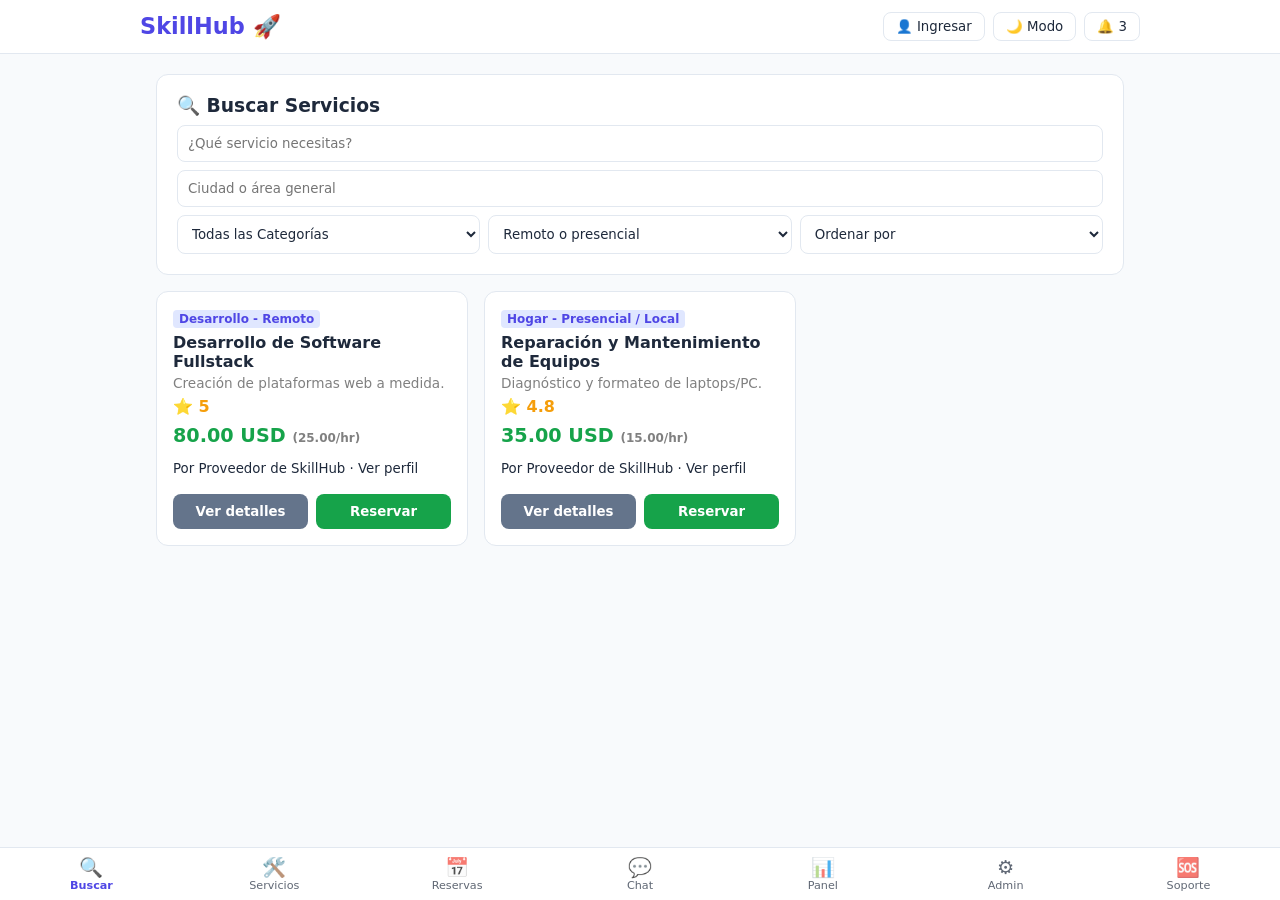
==== index.html @ af42039b "Route Admin button to real dashboard" ====
<!DOCTYPE html>
<html lang="es">
<head>
    <meta charset="UTF-8">
    <meta name="viewport" content="width=device-width, initial-scale=1.0">
    <title>SkillHub 🚀 - Marketplace Completo de Servicios</title>
    <style>
        :root {
            --primary: #4f46e5;
            --primary-hover: #4338ca;
            --success: #16a34a;
            --danger: #dc2626;
            --bg: #f8fafc;
            --card-bg: #ffffff;
            --text: #1e293b;
            --border: #e2e8f0;
        }

        body.dark-mode {
            --bg: #0f172a;
            --card-bg: #1e293b;
            --text: #f8fafc;
            --border: #334155;
        }

        * { box-sizing: border-box; margin: 0; padding: 0; font-family: system-ui, -apple-system, sans-serif; }
        body { background-color: var(--bg); color: var(--text); padding-bottom: 75px; transition: background 0.3s; }

        /* Header Navigation */
        header { background: var(--card-bg); border-bottom: 1px solid var(--border); padding: 12px 16px; position: sticky; top: 0; z-index: 100; }
        .nav-container { max-width: 1000px; margin: 0 auto; display: flex; justify-content: space-between; align-items: center; }
        .logo { font-size: 1.4rem; font-weight: 800; color: var(--primary); text-decoration: none; }
        .header-actions { display: flex; gap: 8px; align-items: center; }
        
        .icon-btn { background: transparent; border: 1px solid var(--border); padding: 6px 12px; border-radius: 8px; color: var(--text); cursor: pointer; }

        /* Tab Layout */
        .tab-content { display: none; max-width: 1000px; margin: 20px auto; padding: 0 16px; }
        .tab-content.active { display: block; }

        /* General Card & Forms */
        .card { background: var(--card-bg); border: 1px solid var(--border); border-radius: 12px; padding: 20px; margin-bottom: 16px; }
        .form-group { margin-bottom: 12px; }
        label { display: block; font-size: 0.85rem; font-weight: 600; margin-bottom: 4px; }
        input, select, textarea { width: 100%; padding: 10px; border: 1px solid var(--border); border-radius: 8px; background: var(--card-bg); color: var(--text); }
        
        .btn { width: 100%; background: var(--primary); color: white; border: none; padding: 10px; border-radius: 8px; font-weight: 600; cursor: pointer; }
        .btn-success { background: var(--success); }
        .btn-danger { background: var(--danger); }
        .btn-secondary { background: #64748b; }

        /* Grid System */
        .grid { display: grid; grid-template-columns: repeat(auto-fill, minmax(280px, 1fr)); gap: 16px; }
        .service-actions { display:flex; gap:8px; margin-top:12px; }
        .service-actions .btn { flex:1; }
        .service-meta { color:#64748b; font-size:0.82rem; margin-top:6px; }
        .dialog-price { color:var(--success); font-size:1.3rem; font-weight:800; margin:12px 0; }

        .service-card { background: var(--card-bg); border: 1px solid var(--border); border-radius: 12px; padding: 16px; display: flex; flex-direction: column; justify-content: space-between; }
        .price { font-size: 1.2rem; font-weight: 700; color: var(--success); margin: 8px 0; }

        /* Navigation Bar */
        .bottom-nav { position: fixed; bottom: 0; left: 0; width: 100%; background: var(--card-bg); border-top: 1px solid var(--border); display: flex; justify-content: space-around; padding: 8px 0; z-index: 1000; overflow-x: auto; }
        .nav-item { background: none; border: none; color: var(--text); font-size: 0.7rem; display: flex; flex-direction: column; align-items: center; cursor: pointer; opacity: 0.7; min-width: 60px; }
        .nav-item.active { opacity: 1; color: var(--primary); font-weight: bold; }
        .nav-item span { font-size: 1.2rem; }

        /* Stats & Panels */
        .stats-grid { display: grid; grid-template-columns: repeat(auto-fit, minmax(130px, 1fr)); gap: 12px; }
        .stat-box { background: var(--bg); padding: 12px; border-radius: 8px; text-align: center; border: 1px solid var(--border); }
        
        .messages-layout { display:grid; grid-template-columns:280px 1fr; gap:12px; }
        .conversation-list { border:1px solid var(--border); border-radius:10px; overflow:hidden; }
        .conversation-item { width:100%; text-align:left; background:transparent; color:var(--text); border:0; border-bottom:1px solid var(--border); padding:12px; cursor:pointer; }
        .conversation-item:hover, .conversation-item.active { background:var(--bg); }
        .conversation-item small { display:block; color:#64748b; white-space:nowrap; overflow:hidden; text-overflow:ellipsis; margin-top:4px; }
        .chat-panel { min-width:0; }
        .chat-empty { color:#64748b; padding:32px 12px; text-align:center; }
        @media (max-width:700px) { .messages-layout { grid-template-columns:1fr; } .conversation-list { max-height:220px; overflow:auto; } }

        /* Chat Container */
        .chat-box { height: 250px; border: 1px solid var(--border); border-radius: 8px; overflow-y: auto; padding: 12px; margin-bottom: 12px; display: flex; flex-direction: column; gap: 8px; }
        .msg { background: var(--border); padding: 8px 12px; border-radius: 8px; max-width: 80%; font-size: 0.9rem; }
        .msg.me { align-self: flex-end; background: var(--primary); color: white; }

        dialog { width: min(92vw, 440px); border: 0; border-radius: 14px; padding: 0; background: var(--card-bg); color: var(--text); }
        dialog::backdrop { background: rgba(15, 23, 42, 0.7); }
        .dialog-body { padding: 22px; }
        .dialog-actions { display: flex; gap: 8px; margin-top: 16px; }
        .dialog-actions .btn { flex: 1; }
        .form-error { color: var(--danger); min-height: 1.25rem; margin-top: 8px; font-size: 0.85rem; }

        @media (max-width: 700px) {
            body { padding-bottom: 82px; }
            header { padding: 10px 12px; }
            .logo { font-size: 1.2rem; }
            .header-actions { gap: 5px; }
            .icon-btn { min-height: 44px; padding: 8px 10px; }
            .tab-content { margin: 12px auto; padding: 0 10px; }
            .card { padding: 15px; border-radius: 10px; }
            .grid { grid-template-columns: 1fr; }
            input, select, textarea, .btn { min-height: 44px; font-size: 1rem; }
            .bottom-nav { justify-content: flex-start; gap: 2px; padding-bottom: max(8px, env(safe-area-inset-bottom)); }
            .nav-item { flex: 0 0 72px; min-height: 54px; font-size: 0.75rem; }
            dialog { width: 100vw; max-width: none; margin: auto 0 0; border-radius: 18px 18px 0 0; max-height: 92vh; overflow:auto; }
            .dialog-body { padding: 20px 16px max(20px, env(safe-area-inset-bottom)); }
            .dialog-actions { flex-direction: column-reverse; }
            .service-actions { flex-direction: column; }
            .stats-grid { grid-template-columns: 1fr 1fr; }
        }

        /* Review Stars */
        .rating { color: #f59e0b; font-weight: bold; }
    </style>
</head>
<body>

    <!-- Header -->
    <header>
        <div class="nav-container">
            <a href="#" class="logo">SkillHub 🚀</a>
            <div class="header-actions">
                <button class="icon-btn" id="authButton" onclick="openAuth()">👤 Ingresar</button>
                <button class="icon-btn" onclick="toggleDarkMode()">🌙 Modo</button>
                <button class="icon-btn" onclick="switchTab('tab-notifications')">🔔 <span id="notif-count">3</span></button>
            </div>
        </div>
    </header>

    <!-- 1. BÚSQUEDA Y EXPLORACIÓN -->
    <main id="tab-search" class="tab-content active">
        <div class="card">
            <h3>🔍 Buscar Servicios</h3>
            <div style="display: flex; flex-direction: column; gap: 8px; margin-top: 8px;">
                <input type="search" id="searchInput" placeholder="¿Qué servicio necesitas?" oninput="filterServices()">
                <input type="search" id="areaFilter" placeholder="Ciudad o área general" oninput="filterServices()">
                <div style="display: flex; gap: 8px;">
                    <select id="categoryFilter" onchange="filterServices()">
                        <option value="">Todas las Categorías</option>
                        <option value="Desarrollo">Desarrollo Web & Software</option>
                        <option value="Hogar">Reparación y Limpieza</option>
                        <option value="Educación">Clases y Tutorías</option>
                    </select>
                    <select id="typeFilter" onchange="filterServices()">
                        <option value="">Remoto o presencial</option>
                        <option value="Remoto">Remoto</option>
                        <option value="Presencial">Presencial</option>
                    </select>
                    <select id="sortFilter" onchange="filterServices()">
                        <option value="default">Ordenar por</option>
                        <option value="price-asc">Precio: Menor a Mayor</option>
                        <option value="rating">Mejor Calificación</option>
                    </select>
                </div>
            </div>
        </div>

        <div class="grid" id="servicesGrid"></div>
    </main>

    <!-- 2. CREAR / EDITAR SERVICIO (PROVEEDOR) -->
    <section id="tab-publish" class="tab-content">
        <div class="card">
            <h3>🛠️ Publicar Servicio</h3>
            <form id="serviceForm" onsubmit="saveService(event)">
                <div class="form-group">
                    <label>Nombre del servicio</label>
                    <input type="text" id="serviceName" required placeholder="Ej: Reparación de Computadoras a Domicilio">
                </div>
                <div class="form-group">
                    <label>Descripción</label>
                    <textarea id="serviceDesc" rows="3" required placeholder="Detalla lo que incluye tu servicio..."></textarea>
                </div>
                <div class="form-group" style="display: flex; gap: 8px;">
                    <div style="flex:1;">
                        <label>Categoría</label>
                        <select id="serviceCat">
                            <option value="Desarrollo">Desarrollo</option>
                            <option value="Hogar">Hogar</option>
                            <option value="Educación">Educación</option>
                        </select>
                    </div>
                    <div style="flex:1;">
                        <label>Tipo de Servicio</label>
                        <select id="serviceType">
                            <option value="Remoto">Remoto</option>
                            <option value="Presencial">Presencial</option>
                        </select>
                    </div>
                </div>
                <div class="form-group" style="display: flex; gap: 8px;">
                    <div style="flex:1;">
                        <label>Precio Fijo ($)</label>
                        <input type="number" id="servicePrice" placeholder="50.00">
                    </div>
                    <div style="flex:1;">
                        <label>Precio por Hora ($)</label>
                        <input type="number" id="serviceHourly" placeholder="15.00">
                    </div>
                </div>
                <div class="form-group">
                    <label>Ubicación / Área de Cobertura</label>
                    <input type="text" id="serviceArea" placeholder="Ej: Ciudad de México / Remoto Global">
                </div>
                <button type="submit" class="btn">Guardar y Publicar Servicio</button>
            </form>
        </div>
    </section>

    <!-- 3. RESERVACIONES Y CALENDARIO -->
    <section id="tab-bookings" class="tab-content">
        <div class="card">
            <h3>🗓️ Mi disponibilidad</h3>
            <p class="service-meta">Añade horarios a los servicios que publicaste.</p>
            <form onsubmit="addAvailability(event)" style="margin-top:12px;">
                <div class="form-group"><label for="availabilityService">Servicio</label><select id="availabilityService" required></select></div>
                <div style="display:grid;grid-template-columns:2fr 1fr;gap:8px;">
                    <div class="form-group"><label for="availabilityStart">Fecha y hora</label><input id="availabilityStart" type="datetime-local" required></div>
                    <div class="form-group"><label for="availabilityDuration">Duración</label><select id="availabilityDuration"><option value="30">30 min</option><option value="60" selected>1 hora</option><option value="90">1.5 horas</option><option value="120">2 horas</option></select></div>
                </div>
                <button class="btn" type="submit">Añadir horario</button>
                <p id="availabilityStatus" class="form-error" role="status"></p>
            </form>
            <div id="availabilityList"></div>
        </div>
        <div class="card">
            <h3>📅 Mis reservaciones</h3>
            <div id="bookingsList" style="margin-top:12px;"><div class="chat-empty">Inicia sesión para ver tus reservaciones.</div></div>
        </div>
    </section>

    <!-- 4. COMUNICACIÓN Y CHAT -->
    <section id="tab-chat" class="tab-content">
        <div class="card">
            <h3>💬 Mensajes</h3>
            <div id="chatLoginNotice" class="chat-empty">Inicia sesión para ver tus conversaciones.</div>
            <div id="messagesLayout" class="messages-layout" hidden>
                <div id="conversationList" class="conversation-list"></div>
                <div class="chat-panel">
                    <h4 id="chatTitle">Selecciona una conversación</h4>
                    <div class="chat-box" id="chatBox"><div class="chat-empty">Tus mensajes aparecerán aquí.</div></div>
                    <div style="display:flex; gap:8px;">
                        <input type="text" id="chatInput" maxlength="1000" placeholder="Escribe un mensaje..." onkeydown="if(event.key==='Enter') sendMessage()">
                        <button class="btn" style="width:90px;" onclick="sendMessage()">Enviar</button>
                    </div>
                    <p id="chatStatus" class="form-error" role="status"></p>
                </div>
            </div>
        </div>
    </section>

    <!-- 5. PANEL DE PROVEEDOR & CLIENTE -->
    <section id="tab-dashboard" class="tab-content">
        <div class="card">
            <h3>💼 Panel del Proveedor</h3>
            <div class="stats-grid" style="margin-top: 10px;">
                <div class="stat-box"><p style="font-size:0.75rem;">Ganancias</p><strong>$420.00</strong></div>
                <div class="stat-box"><p style="font-size:0.75rem;">Pendientes</p><strong>$85.00</strong></div>
                <div class="stat-box"><p style="font-size:0.75rem;">Clientes</p><strong>18</strong></div>
            </div>
            <button class="btn btn-success" style="margin-top: 10px;" onclick="alert('Solicitud de cobro procesada.')">Solicitar Pago / Retiro</button>
        </div>

        <div class="card">
            <h3>👤 Panel del Cliente</h3>
            <div style="display: flex; flex-direction: column; gap: 8px;">
                <p><strong>Servicios Reservados Activos:</strong> 1</p>
                <p><strong>Historial de Servicios Completados:</strong> 4</p>
                <button class="btn btn-secondary" onclick="switchTab('tab-reviews')">⭐ Dejar Reseña y Calificar</button>
            </div>
        </div>

        <div class="card">
            <h3>🛡️ Centro de Seguridad</h3>
            <div id="verificationStatus" class="stats-grid" style="margin-top:12px;"></div>
            <button id="verifyButton" class="btn" style="margin-top:12px;" onclick="requestVerification()">Solicitar verificación</button>
            <h4 style="margin-top:18px;">Mis reportes y disputas</h4>
            <div id="caseHistory" style="margin-top:8px;"></div>
        </div>
    </section>

    <!-- 6. RESEÑAS -->
    <section id="tab-reviews" class="tab-content">
        <div class="card">
            <h3>⭐ Publicar una reseña verificada</h3>
            <p class="service-meta">Solo aparecen reservaciones completadas.</p>
            <form onsubmit="submitReview(event)" style="margin-top:12px;">
                <div class="form-group"><label for="reviewBooking">Reservación</label><select id="reviewBooking" required></select></div>
                <div class="form-group"><label for="reviewRating">Calificación</label><select id="reviewRating"><option value="5">5 estrellas</option><option value="4">4 estrellas</option><option value="3">3 estrellas</option><option value="2">2 estrellas</option><option value="1">1 estrella</option></select></div>
                <div class="form-group"><label for="reviewText">Comentario</label><textarea id="reviewText" rows="3" minlength="3" maxlength="1000" required></textarea></div>
                <button class="btn" type="submit">Publicar reseña</button>
                <p id="reviewStatus" class="form-error" role="status"></p>
            </form>
        </div>
    </section>

    <!-- 7. PANEL DE ADMINISTRACIÓN -->
    <section id="tab-admin" class="tab-content">
        <div class="card">
            <h3>⚙️ Panel Administrativo</h3>
            <p class="service-meta" style="margin-top:10px;">El panel administrativo ahora usa datos reales del backend.</p>
            <button class="btn" style="margin-top:12px;" onclick="window.location.href='/admin'">Abrir panel administrativo real</button>
        </div>
    </section>

    <!-- 8. SOPORTE Y AYUDA -->
    <section id="tab-support" class="tab-content">
        <div class="card">
            <h3>🆘 Centro de Ayuda y Soporte</h3>
            <p style="font-size: 0.85rem; color: gray; margin-bottom: 12px;">¿Tienes dudas o necesitas atención personalizada? Envía una consulta directamente a nuestro correo oficial.</p>
            <form onsubmit="handleSupportSubmit(event)">
                <div class="form-group">
                    <label>Tu Correo Electrónico</label>
                    <input type="email" id="suppEmail" placeholder="correo@ejemplo.com" required>
                </div>
                <div class="form-group">
                    <label>Asunto</label>
                    <input type="text" id="suppSubject" placeholder="Ej. Duda con una reserva" required>
                </div>
                <div class="form-group">
                    <label>Mensaje</label>
                    <textarea id="suppMsg" rows="3" placeholder="Escribe tu mensaje aquí..." required></textarea>
                </div>
                <button type="submit" class="btn">Enviar Consulta a support.hubskill@gmail.com</button>
            </form>
        </div>
    </section>

    <!-- 9. NOTIFICACIONES -->
    <section id="tab-notifications" class="tab-content">
        <div class="card">
            <h3>🔔 Notificaciones</h3>
            <div style="display: flex; flex-direction: column; gap: 8px; margin-top: 12px;">
                <div class="card" style="margin:0; padding:10px;">📅 Nueva solicitud de reserva para mañana.</div>
                <div class="card" style="margin:0; padding:10px;">💬 Tienes un nuevo mensaje del cliente.</div>
                <div class="card" style="margin:0; padding:10px;">💳 Pago realizado con éxito y mantenido en custodia.</div>
            </div>
        </div>
    </section>

    <dialog id="authDialog">
        <form class="dialog-body" id="authForm" onsubmit="handleAuthSubmit(event)">
            <h3>👤 Cuenta de SkillHub</h3>
            <div class="form-group" style="margin-top:14px;">
                <label for="authAction">¿Qué quieres hacer?</label>
                <select id="authAction" onchange="toggleRegisterFields()">
                    <option value="login">Iniciar sesión</option>
                    <option value="register">Crear una cuenta</option>
                </select>
            </div>
            <div id="registerFields" hidden>
                <div class="form-group"><label for="authName">Nombre</label><input id="authName" type="text" maxlength="80" autocomplete="name"></div>
            </div>
            <div class="form-group"><label for="authEmail">Correo electrónico</label><input id="authEmail" type="email" required autocomplete="email"></div>
            <div class="form-group"><label for="authPassword">Contraseña</label><input id="authPassword" type="password" minlength="8" maxlength="128" required autocomplete="current-password"></div>
            <p id="authError" class="form-error" role="alert"></p>
            <div class="dialog-actions">
                <button class="btn btn-secondary" type="button" onclick="document.getElementById('authDialog').close()">Cancelar</button>
                <button class="btn" id="authSubmit" type="submit">Continuar</button>
            </div>
        </form>
    </dialog>

    <dialog id="serviceDialog">
        <div class="dialog-body">
            <button class="icon-btn" type="button" style="float:right" onclick="document.getElementById('serviceDialog').close()" aria-label="Cerrar">✕</button>
            <h3 id="dialogServiceName">Servicio</h3>
            <p id="dialogProvider" class="service-meta"></p>
            <p id="dialogDescription" style="margin-top:12px; line-height:1.5;"></p>
            <p id="dialogPrice" class="dialog-price"></p>
            <div class="form-group">
                <label for="bookingDate">Fecha y hora</label>
                <select id="bookingDate"><option value="">Selecciona un horario</option></select>
            </div>
            <div class="form-group">
                <label for="sellerMessage">Mensaje para el vendedor</label>
                <textarea id="sellerMessage" rows="3" maxlength="1000" placeholder="Explica brevemente qué necesitas"></textarea>
            </div>
            <p id="serviceDialogStatus" class="form-error" role="status"></p>
            <div class="dialog-actions">
                <button class="btn btn-secondary" type="button" onclick="contactSeller()">💬 Contactar</button>
                <button class="btn btn-danger" type="button" onclick="openReportDialog()">⚑ Reportar</button>
                <button class="btn btn-success" type="button" onclick="bookService()">📅 Reservar</button>
            </div>
        </div>
    </dialog>

    <dialog id="accountDialog">
        <div class="dialog-body">
            <h3>👤 Mi cuenta</h3>
            <p id="accountName" style="margin-top:14px; font-weight:700;"></p>
            <p id="accountEmail" style="margin-top:6px;"></p>
            <p id="accountRole" style="margin-top:6px;"></p>
            <div class="dialog-actions">
                <button class="btn btn-secondary" type="button" onclick="openProfileEditor()">Editar perfil</button>
                <button class="btn btn-secondary" type="button" onclick="document.getElementById('accountDialog').close()">Volver</button>
                <button class="btn btn-danger" type="button" onclick="logout()">Cerrar sesión</button>
            </div>
        </div>
    </dialog>

    <dialog id="profileEditDialog">
        <form class="dialog-body" onsubmit="saveProfile(event)">
            <h3>✏️ Editar perfil</h3>
            <div class="form-group"><label>Título profesional</label><input id="profileHeadline" maxlength="100"></div>
            <div class="form-group"><label>Biografía</label><textarea id="profileBio" rows="3" maxlength="600"></textarea></div>
            <div class="form-group"><label>Habilidades</label><input id="profileSkills" maxlength="300" placeholder="Ej: JavaScript, reparación, limpieza"></div>
            <div class="form-group"><label>Experiencia</label><textarea id="profileExperience" rows="2" maxlength="600"></textarea></div>
            <div class="form-group"><label>Idiomas</label><input id="profileLanguages" maxlength="200"></div>
            <div class="form-group"><label>Ciudad o área general</label><input id="profileLocation" maxlength="100"></div>
            <div class="form-group"><label>Enlace de portafolio</label><input id="profilePortfolio" type="url" maxlength="500"></div>
            <div class="form-group"><label>URL de avatar (https)</label><input id="profileAvatar" type="url" maxlength="500"></div>
            <label><input id="profileRemote" type="checkbox" style="width:auto" checked> Disponible para trabajo remoto</label>
            <p id="profileStatus" class="form-error" role="status"></p>
            <div class="dialog-actions"><button class="btn btn-secondary" type="button" onclick="document.getElementById('profileEditDialog').close()">Cancelar</button><button class="btn" type="submit">Guardar perfil</button></div>
        </form>
    </dialog>
    <dialog id="providerProfileDialog">
        <div class="dialog-body">
            <button class="icon-btn" style="float:right" onclick="document.getElementById('providerProfileDialog').close()">✕</button>
            <div id="providerProfileContent"></div>
        </div>
    </dialog>

    <dialog id="reportDialog">
        <form class="dialog-body" onsubmit="submitReport(event)">
            <h3>⚑ Reportar servicio</h3>
            <div class="form-group"><label>Motivo</label><select id="reportReason"><option>Información engañosa</option><option>Contenido inapropiado</option><option>Posible fraude</option><option>Otro</option></select></div>
            <div class="form-group"><label>Detalles</label><textarea id="reportDetails" minlength="10" maxlength="1500" required></textarea></div>
            <p id="reportStatus" class="form-error"></p>
            <div class="dialog-actions"><button class="btn btn-secondary" type="button" onclick="reportDialog.close()">Cancelar</button><button class="btn btn-danger" type="submit">Enviar reporte</button></div>
        </form>
    </dialog>
    <dialog id="disputeDialog">
        <form class="dialog-body" onsubmit="submitDispute(event)">
            <h3>⚖️ Abrir disputa</h3>
            <div class="form-group"><label>Motivo</label><input id="disputeReason" minlength="3" maxlength="100" required></div>
            <div class="form-group"><label>Explica lo sucedido</label><textarea id="disputeDetails" minlength="10" maxlength="1500" required></textarea></div>
            <p id="disputeStatus" class="form-error"></p>
            <div class="dialog-actions"><button class="btn btn-secondary" type="button" onclick="disputeDialog.close()">Cancelar</button><button class="btn btn-danger" type="submit">Enviar disputa</button></div>
        </form>
    </dialog>

    <!-- Bottom Navigation Bar -->
    <nav class="bottom-nav">
        <button class="nav-item active" onclick="switchTab('tab-search', this)">
            <span>🔍</span>Buscar
        </button>
        <button class="nav-item" onclick="switchTab('tab-publish', this)">
            <span>🛠️</span>Servicios
        </button>
        <button class="nav-item" onclick="switchTab('tab-bookings', this)">
            <span>📅</span>Reservas
        </button>
        <button class="nav-item" onclick="switchTab('tab-chat', this)">
            <span>💬</span>Chat
        </button>
        <button class="nav-item" onclick="switchTab('tab-dashboard', this)">
            <span>📊</span>Panel
        </button>
        <button id="adminNav" class="nav-item" onclick="window.location.href='/admin'" hidden>
            <span>⚙️</span>Admin
        </button>
        <button class="nav-item" onclick="switchTab('tab-support', this)">
            <span>🆘</span>Soporte
        </button>
    </nav>

    <!-- App Logic con Integración de Backend y Seguridad -->
    <script>
        const API_URL = window.SKILLHUB_API_URL || 'https://skillhub-backend-b5iy.onrender.com';
        let session = JSON.parse(sessionStorage.getItem('skillhubSession') || 'null');
        let selectedServiceId = null;
        let activeConversation = null;
        let selectedBookingId = null;
        const offensiveWords = ["palabramala1", "estafa", "fraude", "groseria1"];

        let servicesData = [
            { id: 1, name: "Desarrollo de Software Fullstack", desc: "Creación de plataformas web a medida.", cat: "Desarrollo", price: 80, hourly: 25, rating: 5.0, area: "Remoto" },
            { id: 2, name: "Reparación y Mantenimiento de Equipos", desc: "Diagnóstico y formateo de laptops/PC.", cat: "Hogar", price: 35, hourly: 15, rating: 4.8, area: "Presencial / Local" }
        ];

        function filterOffensiveContent(text) {
            let filteredText = text;
            offensiveWords.forEach(word => {
                const regex = new RegExp(word, 'gi');
                filteredText = filteredText.replace(regex, '***');
            });
            return filteredText;
        }

        function escapeHtml(value) {
            const node = document.createElement('div');
            node.textContent = String(value ?? '');
            return node.innerHTML;
        }

        function updateAuthButton() {
            document.getElementById('authButton').textContent = session ? `👤 ${session.user.name}` : '👤 Ingresar';
            document.getElementById('adminNav').hidden = !session || session.user.role !== 'admin';
        }

        function openAuth() {
            if (session) {
                document.getElementById('accountName').textContent = session.user.name;
                document.getElementById('accountEmail').textContent = session.user.email;
                document.getElementById('accountRole').textContent = session.user.role === 'admin' ? 'Cuenta administrativa' : 'Cuenta de SkillHub';
                document.getElementById('accountDialog').showModal();
                return;
            }
            document.getElementById('authForm').reset();
            document.getElementById('authError').textContent = '';
            toggleRegisterFields();
            document.getElementById('authDialog').showModal();
        }

        function logout() {
            session = null;
            sessionStorage.removeItem('skillhubSession');
            document.getElementById('accountDialog').close();
            updateAuthButton();
        }

        function toggleRegisterFields() {
            const isRegister = document.getElementById('authAction').value === 'register';
            document.getElementById('registerFields').hidden = !isRegister;
            document.getElementById('authName').required = isRegister;
            document.getElementById('authPassword').autocomplete = isRegister ? 'new-password' : 'current-password';
        }

        async function handleAuthSubmit(event) {
            event.preventDefault();
            const isRegister = document.getElementById('authAction').value === 'register';
            const payload = {
                email: document.getElementById('authEmail').value.trim(),
                password: document.getElementById('authPassword').value
            };
            if (isRegister) {
                payload.name = document.getElementById('authName').value.trim();
            }
            const errorBox = document.getElementById('authError');
            const submit = document.getElementById('authSubmit');
            errorBox.textContent = '';
            submit.disabled = true;
            submit.textContent = 'Procesando…';
            try {
                const response = await fetch(`${API_URL}/api/auth/${isRegister ? 'register' : 'login'}`, {
                    method: 'POST',
                    headers: { 'Content-Type': 'application/json' },
                    body: JSON.stringify(payload)
                });
                const data = await response.json().catch(() => ({}));
                if (!response.ok) throw new Error(data.error || 'No se pudo autenticar');
                session = data;
                sessionStorage.setItem('skillhubSession', JSON.stringify(session));
                updateAuthButton();
                document.getElementById('authDialog').close();
            } catch (error) {
                errorBox.textContent = error.message;
            } finally {
                submit.disabled = false;
                submit.textContent = 'Continuar';
            }
        }

        async function fetchServicesFromAPI() {
            try {
                const res = await fetch(`${API_URL}/api/services`);
                if (res.ok) {
                    const data = await res.json();
                    if(data.length > 0) servicesData = data;
                }
            } catch (err) {
                console.log("Servidor backend usando datos locales de respaldo.");
            }
            renderServices(servicesData);
        }

        function renderServices(items) {
            const grid = document.getElementById('servicesGrid');
            grid.innerHTML = '';
            items.forEach(s => {
                const cleanName = escapeHtml(filterOffensiveContent(s.name));
                const cleanDesc = escapeHtml(filterOffensiveContent(s.desc));
                const cleanCat = escapeHtml(s.cat || s.category || 'Servicio');
                const cleanArea = escapeHtml(s.area || 'Remoto');
                const price = Number(s.price) || 0;
                const hourly = Number(s.hourly) || 0;
                grid.innerHTML += `
                    <div class="service-card">
                        <div>
                            <span style="font-size:0.75rem; background:#e0e7ff; color:#4f46e5; padding:2px 6px; border-radius:4px; font-weight:bold;">${cleanCat} - ${cleanArea}</span>
                            <h4 style="margin-top:6px;">${cleanName}</h4>
                            <p style="font-size:0.85rem; color:gray; margin-top:4px;">${cleanDesc}</p>
                            <div class="rating" style="margin-top:6px;">⭐ ${s.rating || 5.0}</div>
                        </div>
                        <div>
                            <div class="price">${price.toFixed(2)} USD <span style="font-size:0.75rem; color:gray;">(${hourly.toFixed(2)}/hr)</span></div>
                            <button class="conversation-item" style="padding:6px 0;border:0;" onclick="openProviderProfile(${Number(s.providerId)})">Por ${escapeHtml(s.providerName || 'Proveedor de SkillHub')} · Ver perfil</button>
                            <div class="service-actions">
                                <button class="btn btn-secondary" onclick="openServiceDialog(${Number(s.id)})">Ver detalles</button>
                                <button class="btn btn-success" onclick="openServiceDialog(${Number(s.id)}, true)">Reservar</button>
                            </div>
                        </div>
                    </div>
                `;
            });
        }

        async function switchTab(tabId, btn) {
            if (tabId === 'tab-admin' && (!session || session.user.role !== 'admin')) {
                alert('Acceso exclusivo para administradores autenticados.');
                return;
            }

            document.querySelectorAll('.tab-content').forEach(el => el.classList.remove('active'));
            document.querySelectorAll('.nav-item').forEach(el => el.classList.remove('active'));
            document.getElementById(tabId).classList.add('active');
            if (tabId === 'tab-chat') loadConversations();
            if (tabId === 'tab-bookings') loadCalendar();
            if (tabId === 'tab-reviews') loadReviewOptions();
            if (tabId === 'tab-dashboard') loadSecurityCenter();
            if(btn) btn.classList.add('active');
        }

        async function saveService(e) {
            e.preventDefault();
            const newS = {
                id: Date.now(),
                name: filterOffensiveContent(document.getElementById('serviceName').value),
                desc: filterOffensiveContent(document.getElementById('serviceDesc').value),
                cat: document.getElementById('serviceCat').value,
                price: parseFloat(document.getElementById('servicePrice').value) || 0,
                hourly: parseFloat(document.getElementById('serviceHourly').value) || 0,
                rating: 5.0,
                area: document.getElementById('serviceArea').value || 'Remoto'
            };

            try {
                if (!session || session.user.role === 'admin') throw new Error('Inicia sesión para publicar.');
                const response = await fetch(`${API_URL}/api/services`, {
                    method: 'POST',
                    headers: { 'Content-Type': 'application/json', 'Authorization': `Bearer ${session?.token || ''}` },
                    body: JSON.stringify(newS)
                });
                const saved = await response.json();
                if (!response.ok) throw new Error(saved.error || 'No se pudo publicar');
                Object.assign(newS, saved);
            } catch (err) {
                alert(err.message);
                return;
            }

            servicesData.unshift(newS);
            renderServices(servicesData);
            alert('¡Servicio registrado y publicado correctamente!');
            document.getElementById('serviceForm').reset();
            switchTab('tab-search', document.querySelectorAll('.nav-item')[0]);
        }

        function filterServices() {
            const query = document.getElementById('searchInput').value.toLowerCase();
            const cat = document.getElementById('categoryFilter').value;
            const area = document.getElementById('areaFilter').value.toLowerCase().trim();
            const type = document.getElementById('typeFilter').value;
            const sort = document.getElementById('sortFilter').value;

            let result = servicesData.filter(s => 
                (String(s.name || '').toLowerCase().includes(query) || String(s.desc || '').toLowerCase().includes(query)) &&
                (cat === "" || s.cat === cat) &&
                (!area || String(s.area || '').toLowerCase().includes(area)) &&
                (!type || String(s.type || 'Remoto') === type)
            );

            if (sort === "price-asc") result.sort((a, b) => a.price - b.price);
            if (sort === "rating") result.sort((a, b) => (b.rating || 5) - (a.rating || 5));

            renderServices(result);
        }

        async function loadConversations() {
            const notice = document.getElementById('chatLoginNotice');
            const layout = document.getElementById('messagesLayout');
            if (!session || session.user.role === 'admin') {
                notice.hidden = false;
                layout.hidden = true;
                return;
            }
            notice.hidden = true;
            layout.hidden = false;
            try {
                const response = await fetch(`${API_URL}/api/conversations`, { headers: { 'Authorization': `Bearer ${session.token}` } });
                const items = await response.json();
                if (!response.ok) throw new Error(items.error || 'No se pudieron cargar las conversaciones');
                const list = document.getElementById('conversationList');
                list.innerHTML = '';
                if (!items.length) {
                    list.innerHTML = '<div class="chat-empty">Aún no tienes conversaciones.</div>';
                    return;
                }
                items.forEach((item) => {
                    const button = document.createElement('button');
                    button.className = 'conversation-item';
                    button.innerHTML = `<strong>${escapeHtml(item.otherUserName)}</strong><small>${escapeHtml(item.serviceName)}</small><small>${escapeHtml(item.lastMessage)}</small>`;
                    button.onclick = () => openConversation(item, button);
                    list.appendChild(button);
                });
            } catch (error) {
                document.getElementById('chatStatus').textContent = error.message;
            }
        }

        async function openConversation(item, button) {
            activeConversation = item;
            document.querySelectorAll('.conversation-item').forEach((el) => el.classList.remove('active'));
            button.classList.add('active');
            document.getElementById('chatTitle').textContent = `${item.otherUserName} · ${item.serviceName}`;
            try {
                const response = await fetch(`${API_URL}/api/messages/${item.serviceId}/${item.otherUserId}`, { headers: { 'Authorization': `Bearer ${session.token}` } });
                const messages = await response.json();
                if (!response.ok) throw new Error(messages.error || 'No se pudo abrir la conversación');
                const box = document.getElementById('chatBox');
                box.innerHTML = '';
                messages.forEach((msg) => {
                    const node = document.createElement('div');
                    node.className = String(msg.senderId) === String(session.user.id) ? 'msg me' : 'msg';
                    node.textContent = msg.body;
                    box.appendChild(node);
                });
                box.scrollTop = box.scrollHeight;
            } catch (error) {
                document.getElementById('chatStatus').textContent = error.message;
            }
        }

        async function sendMessage() {
            const input = document.getElementById('chatInput');
            if (!activeConversation || !input.value.trim()) return;
            const text = input.value.trim();
            input.disabled = true;
            try {
                const response = await fetch(`${API_URL}/api/messages`, {
                    method: 'POST',
                    headers: { 'Content-Type': 'application/json', 'Authorization': `Bearer ${session.token}` },
                    body: JSON.stringify({ serviceId: activeConversation.serviceId, recipientId: Number(activeConversation.otherUserId), message: text })
                });
                const data = await response.json().catch(() => ({}));
                if (!response.ok) throw new Error(data.error || 'No se pudo enviar');
                input.value = '';
                const activeButton = document.querySelector('.conversation-item.active');
                await openConversation(activeConversation, activeButton);
            } catch (error) {
                document.getElementById('chatStatus').textContent = error.message;
            } finally {
                input.disabled = false;
                input.focus();
            }
        }

        function handleSupportSubmit(e) {
            e.preventDefault();
            const email = document.getElementById('suppEmail').value;
            const subject = document.getElementById('suppSubject').value;
            const msg = document.getElementById('suppMsg').value;

            window.location.href = `mailto:support.hubskill@gmail.com?subject=${encodeURIComponent(subject)}&body=${encodeURIComponent("De: " + email + "\n\n" + msg)}`;
        }

        async function openServiceDialog(serviceId, focusDate = false) {
            const service = servicesData.find((item) => Number(item.id) === Number(serviceId));
            if (!service) return;
            selectedServiceId = Number(serviceId);
            document.getElementById('dialogServiceName').textContent = service.name;
            document.getElementById('dialogProvider').textContent = `Ofrecido por ${service.providerName || 'Proveedor de SkillHub'} · ${service.area || 'Remoto'}`;
            document.getElementById('dialogDescription').textContent = service.desc || '';
            document.getElementById('dialogPrice').textContent = `${(Number(service.price) || 0).toFixed(2)} USD`;
            const slotSelect = document.getElementById('bookingDate');
            slotSelect.innerHTML = '<option value="">Cargando horarios…</option>';
            document.getElementById('sellerMessage').value = '';
            document.getElementById('serviceDialogStatus').textContent = '';
            document.getElementById('serviceDialog').showModal();
            try {
                const response = await fetch(`${API_URL}/api/services/${serviceId}/availability`);
                const slots = await response.json();
                slotSelect.innerHTML = '<option value="">Selecciona un horario</option>';
                slots.forEach((slot) => {
                    const option = document.createElement('option');
                    option.value = slot.startsAt;
                    option.textContent = `${new Date(slot.startsAt).toLocaleString()} · ${slot.durationMinutes} min`;
                    slotSelect.appendChild(option);
                });
                if (!slots.length) slotSelect.innerHTML = '<option value="">No hay horarios disponibles</option>';
            } catch {
                slotSelect.innerHTML = '<option value="">No se pudieron cargar los horarios</option>';
            }
            if (focusDate) setTimeout(() => slotSelect.focus(), 50);
        }

        async function contactSeller() {
            if (!session || session.user.role === 'admin') {
                document.getElementById('serviceDialogStatus').textContent = 'Inicia sesión para contactar al vendedor.';
                return;
            }
            const message = document.getElementById('sellerMessage').value.trim();
            if (!message) {
                document.getElementById('serviceDialogStatus').textContent = 'Escribe un mensaje para el vendedor.';
                return;
            }
            try {
                const response = await fetch(`${API_URL}/api/messages`, {
                    method: 'POST',
                    headers: { 'Content-Type': 'application/json', 'Authorization': `Bearer ${session.token}` },
                    body: JSON.stringify({ serviceId: selectedServiceId, message })
                });
                const data = await response.json().catch(() => ({}));
                if (!response.ok) throw new Error(data.error || 'No se pudo enviar el mensaje');
                document.getElementById('serviceDialogStatus').style.color = 'var(--success)';
                document.getElementById('serviceDialogStatus').textContent = 'Mensaje enviado al vendedor.';
            } catch (error) {
                document.getElementById('serviceDialogStatus').textContent = error.message;
            }
        }

        async function bookService() {
            if (!session || session.user.role === 'admin') {
                document.getElementById('serviceDialogStatus').textContent = 'Inicia sesión para reservar.';
                return;
            }
            const date = document.getElementById('bookingDate').value;
            const notes = document.getElementById('sellerMessage').value.trim();
            if (!date) {
                document.getElementById('serviceDialogStatus').textContent = 'Selecciona una fecha y hora.';
                return;
            }
            try {
                const response = await fetch(`${API_URL}/api/bookings`, {
                    method: 'POST',
                    headers: { 'Content-Type': 'application/json', 'Authorization': `Bearer ${session.token}` },
                    body: JSON.stringify({ serviceId: selectedServiceId, date, notes })
                });
                const data = await response.json().catch(() => ({}));
                if (!response.ok) throw new Error(data.error || 'No se pudo reservar');
                document.getElementById('serviceDialog').close();
                switchTab('tab-bookings', document.querySelectorAll('.nav-item')[2]);
            } catch (error) {
                document.getElementById('serviceDialogStatus').textContent = error.message;
            }
        }

        async function loadCalendar() {
            const serviceSelect = document.getElementById('availabilityService');
            const list = document.getElementById('availabilityList');
            const bookings = document.getElementById('bookingsList');
            if (!session || session.user.role === 'admin') {
                serviceSelect.innerHTML = '<option value="">Inicia sesión</option>';
                list.innerHTML = '';
                bookings.innerHTML = '<div class="chat-empty">Inicia sesión para ver tus reservaciones.</div>';
                return;
            }
            const owned = servicesData.filter((service) => String(service.providerId) === String(session.user.id));
            serviceSelect.innerHTML = '<option value="">Selecciona un servicio</option>';
            owned.forEach((service) => serviceSelect.add(new Option(service.name, service.id)));
            try {
                const headers = { 'Authorization': `Bearer ${session.token}` };
                const [slotsResponse, bookingsResponse] = await Promise.all([
                    fetch(`${API_URL}/api/availability/me`, { headers }),
                    fetch(`${API_URL}/api/bookings/me`, { headers })
                ]);
                const slots = await slotsResponse.json();
                const rows = await bookingsResponse.json();
                list.innerHTML = slots.length ? slots.map((slot) => `<div class="card" style="padding:12px;margin-top:8px;"><strong>${escapeHtml(slot.serviceName)}</strong><p class="service-meta">${new Date(slot.startsAt).toLocaleString()} · ${slot.durationMinutes} min · ${slot.available ? 'Disponible' : 'Reservado'}</p>${slot.available ? `<button class="btn btn-danger" style="margin-top:8px" onclick="deleteAvailability(${slot.id})">Eliminar horario</button>` : ''}</div>`).join('') : '<div class="chat-empty">No has añadido horarios.</div>';
                bookings.innerHTML = rows.length ? rows.map((item) => `<div class="card" style="padding:12px;"><strong>${escapeHtml(item.serviceName)}</strong><p class="service-meta">${new Date(item.date).toLocaleString()} · ${escapeHtml(item.status)} · ${item.perspective === 'provider' ? 'Te contrataron' : 'Tu reservación'}</p><button class="btn btn-danger" style="margin-top:8px" onclick="openDisputeDialog(${item.id})">Abrir disputa</button>${item.perspective==='provider'&&item.status!=='completed'&&item.status!=='cancelled'?`<button class="btn btn-success" style="margin-top:8px" onclick="updateBookingStatus(${item.id},'completed')">Marcar completado</button>`:''}${item.perspective==='client'&&item.status==='completed'?`<button class="btn" style="margin-top:8px" onclick="switchTab('tab-reviews')">Dejar reseña</button>`:''}</div>`).join('') : '<div class="chat-empty">Aún no tienes reservaciones.</div>';
            } catch (error) {
                document.getElementById('availabilityStatus').textContent = error.message;
            }
        }

        async function addAvailability(event) {
            event.preventDefault();
            const status = document.getElementById('availabilityStatus');
            const startsAt = document.getElementById('availabilityStart').value;
            try {
                const response = await fetch(`${API_URL}/api/availability`, {
                    method: 'POST',
                    headers: { 'Content-Type': 'application/json', 'Authorization': `Bearer ${session.token}` },
                    body: JSON.stringify({ serviceId: Number(document.getElementById('availabilityService').value), startsAt: new Date(startsAt).toISOString(), durationMinutes: Number(document.getElementById('availabilityDuration').value) })
                });
                const data = await response.json().catch(() => ({}));
                if (!response.ok) throw new Error(data.error || 'No se pudo añadir el horario');
                status.style.color = 'var(--success)';
                status.textContent = 'Horario añadido.';
                event.target.reset();
                await loadCalendar();
            } catch (error) { status.textContent = error.message; }
        }

        async function deleteAvailability(id) {
            const response = await fetch(`${API_URL}/api/availability/${id}`, { method: 'DELETE', headers: { 'Authorization': `Bearer ${session.token}` } });
            if (response.ok) loadCalendar();
        }

        async function openProfileEditor() {
            document.getElementById('accountDialog').close();
            try {
                const response = await fetch(`${API_URL}/api/providers/${session.user.id}`);
                const data = await response.json();
                const p = data.profile || {};
                profileHeadline.value=p.headline||''; profileBio.value=p.bio||''; profileSkills.value=p.skills||'';
                profileExperience.value=p.experience||''; profileLanguages.value=p.languages||''; profileLocation.value=p.location||'';
                profilePortfolio.value=p.portfolioUrl||''; profileAvatar.value=p.avatarUrl||''; profileRemote.checked=p.remoteAvailable!==false;
                document.getElementById('profileEditDialog').showModal();
            } catch { document.getElementById('profileEditDialog').showModal(); }
        }
        async function saveProfile(event) {
            event.preventDefault();
            const payload={headline:profileHeadline.value,bio:profileBio.value,skills:profileSkills.value,experience:profileExperience.value,languages:profileLanguages.value,location:profileLocation.value,portfolioUrl:profilePortfolio.value,avatarUrl:profileAvatar.value,remoteAvailable:profileRemote.checked};
            const response=await fetch(`${API_URL}/api/profile`,{method:'PUT',headers:{'Content-Type':'application/json','Authorization':`Bearer ${session.token}`},body:JSON.stringify(payload)});
            const data=await response.json(); if(!response.ok){profileStatus.textContent=data.error||'No se pudo guardar';return;}
            document.getElementById('profileEditDialog').close();
        }
        async function openProviderProfile(id) {
            const response=await fetch(`${API_URL}/api/providers/${id}`); const data=await response.json();
            if(!response.ok) return;
            const p=data.profile; const avatar=p.avatarUrl?`<img src="${escapeHtml(p.avatarUrl)}" alt="" style="width:72px;height:72px;border-radius:50%;object-fit:cover">`:'👤';
            providerProfileContent.innerHTML=`<div style="font-size:2rem">${avatar}</div><h2>${escapeHtml(p.name)}</h2><strong>${escapeHtml(p.headline||'Profesional de SkillHub')}</strong><p class="service-meta">⭐ ${p.rating||0} · ${p.reviewCount||0} reseñas · ${escapeHtml(p.location||'Ubicación no indicada')} ${p.remoteAvailable?'· Remoto':''}</p><p style="margin-top:12px">${escapeHtml(p.bio||'Sin biografía todavía.')}</p><p style="margin-top:12px"><strong>Habilidades:</strong> ${escapeHtml(p.skills||'No indicadas')}</p><p><strong>Experiencia:</strong> ${escapeHtml(p.experience||'No indicada')}</p><p><strong>Idiomas:</strong> ${escapeHtml(p.languages||'No indicados')}</p>${p.portfolioUrl?`<p style="margin-top:10px"><a href="${escapeHtml(p.portfolioUrl)}" target="_blank" rel="noopener">Ver portafolio</a></p>`:''}<h3 style="margin-top:18px">Reseñas</h3>${data.reviews.length?data.reviews.map(r=>`<div class="card"><strong>⭐ ${r.rating} · ${escapeHtml(r.reviewerName)}</strong><p>${escapeHtml(r.comment)}</p></div>`).join(''):'<p class="service-meta">Aún no tiene reseñas.</p>'}`;
            document.getElementById('providerProfileDialog').showModal();
        }
        async function loadReviewOptions() {
            const select=document.getElementById('reviewBooking'); select.innerHTML='<option value="">Selecciona una reservación</option>';
            if(!session)return;
            const response=await fetch(`${API_URL}/api/bookings/me`,{headers:{'Authorization':`Bearer ${session.token}`}});
            const rows=await response.json(); rows.filter(b=>b.status==='completed'&&b.perspective==='client').forEach(b=>select.add(new Option(b.serviceName,b.id)));
        }
        async function submitReview(event) {
            event.preventDefault(); const status=document.getElementById('reviewStatus');
            const response=await fetch(`${API_URL}/api/reviews`,{method:'POST',headers:{'Content-Type':'application/json','Authorization':`Bearer ${session.token}`},body:JSON.stringify({bookingId:Number(reviewBooking.value),rating:Number(reviewRating.value),comment:reviewText.value})});
            const data=await response.json(); status.textContent=response.ok?'Reseña publicada.':(data.error||'No se pudo publicar'); if(response.ok)event.target.reset();
        }
        async function updateBookingStatus(id,status) {
            const response=await fetch(`${API_URL}/api/bookings/${id}/status`,{method:'PATCH',headers:{'Content-Type':'application/json','Authorization':`Bearer ${session.token}`},body:JSON.stringify({status})});
            if(response.ok)loadCalendar();
        }

        async function loadSecurityCenter() {
            const statusBox=document.getElementById('verificationStatus'),history=document.getElementById('caseHistory');
            if(!session){statusBox.innerHTML='<p>Inicia sesión para ver tu seguridad.</p>';return;}
            const headers={'Authorization':`Bearer ${session.token}`};
            try{
                const [sr,cr]=await Promise.all([fetch(`${API_URL}/api/security/me`,{headers}),fetch(`${API_URL}/api/cases/me`,{headers})]);
                const sec=await sr.json(),cases=await cr.json();
                const labels={unverified:'No verificada',pending:'Pendiente',verified:'Verificada',rejected:'Revisión rechazada'};
                statusBox.innerHTML=`<div class="stat-box"><p>Correo</p><strong>${sec.emailVerified?'Verificado':'No verificado'}</strong></div><div class="stat-box"><p>Teléfono</p><strong>${sec.phoneVerified?'Verificado':'No verificado'}</strong></div><div class="stat-box"><p>Identidad</p><strong>${labels[sec.identityStatus]||'No verificada'}</strong></div>`;
                verifyButton.disabled=['pending','verified'].includes(sec.identityStatus);
                const all=[...(cases.reports||[]).map(x=>({...x,type:'Reporte'})),...(cases.disputes||[]).map(x=>({...x,type:'Disputa'}))];
                history.innerHTML=all.length?all.map(x=>`<div class="card" style="padding:10px"><strong>${x.type} #${x.id}</strong><p class="service-meta">${escapeHtml(x.reason)} · ${escapeHtml(x.status)}</p></div>`).join(''):'<p class="service-meta">No tienes casos abiertos.</p>';
            }catch{history.textContent='No se pudo cargar el centro de seguridad.';}
        }
        async function requestVerification(){
            const response=await fetch(`${API_URL}/api/verification/request`,{method:'POST',headers:{'Authorization':`Bearer ${session.token}`}});
            if(response.ok)loadSecurityCenter();
        }
        function openReportDialog(){
            if(!session){serviceDialogStatus.textContent='Inicia sesión para reportar.';return;}
            document.getElementById('serviceDialog').close(); reportStatus.textContent=''; reportDialog.showModal();
        }
        async function submitReport(event){
            event.preventDefault(); const service=servicesData.find(x=>Number(x.id)===selectedServiceId);
            const response=await fetch(`${API_URL}/api/reports`,{method:'POST',headers:{'Content-Type':'application/json','Authorization':`Bearer ${session.token}`},body:JSON.stringify({serviceId:selectedServiceId,targetUserId:service?.providerId,reason:reportReason.value,details:reportDetails.value})});
            const data=await response.json(); reportStatus.textContent=response.ok?'Reporte enviado.':(data.error||'No se pudo enviar'); if(response.ok)setTimeout(()=>reportDialog.close(),800);
        }
        function openDisputeDialog(id){selectedBookingId=id;disputeStatus.textContent='';disputeDialog.showModal();}
        async function submitDispute(event){
            event.preventDefault(); const response=await fetch(`${API_URL}/api/disputes`,{method:'POST',headers:{'Content-Type':'application/json','Authorization':`Bearer ${session.token}`},body:JSON.stringify({bookingId:selectedBookingId,reason:disputeReason.value,details:disputeDetails.value})});
            const data=await response.json(); disputeStatus.textContent=response.ok?'Disputa enviada.':(data.error||'No se pudo enviar'); if(response.ok)setTimeout(()=>disputeDialog.close(),800);
        }

        function toggleDarkMode() {
            document.body.classList.toggle('dark-mode');
        }

        // Carga Inicial de la Aplicación
        updateAuthButton();
        fetchServicesFromAPI();
    </script>
</body>
</html>
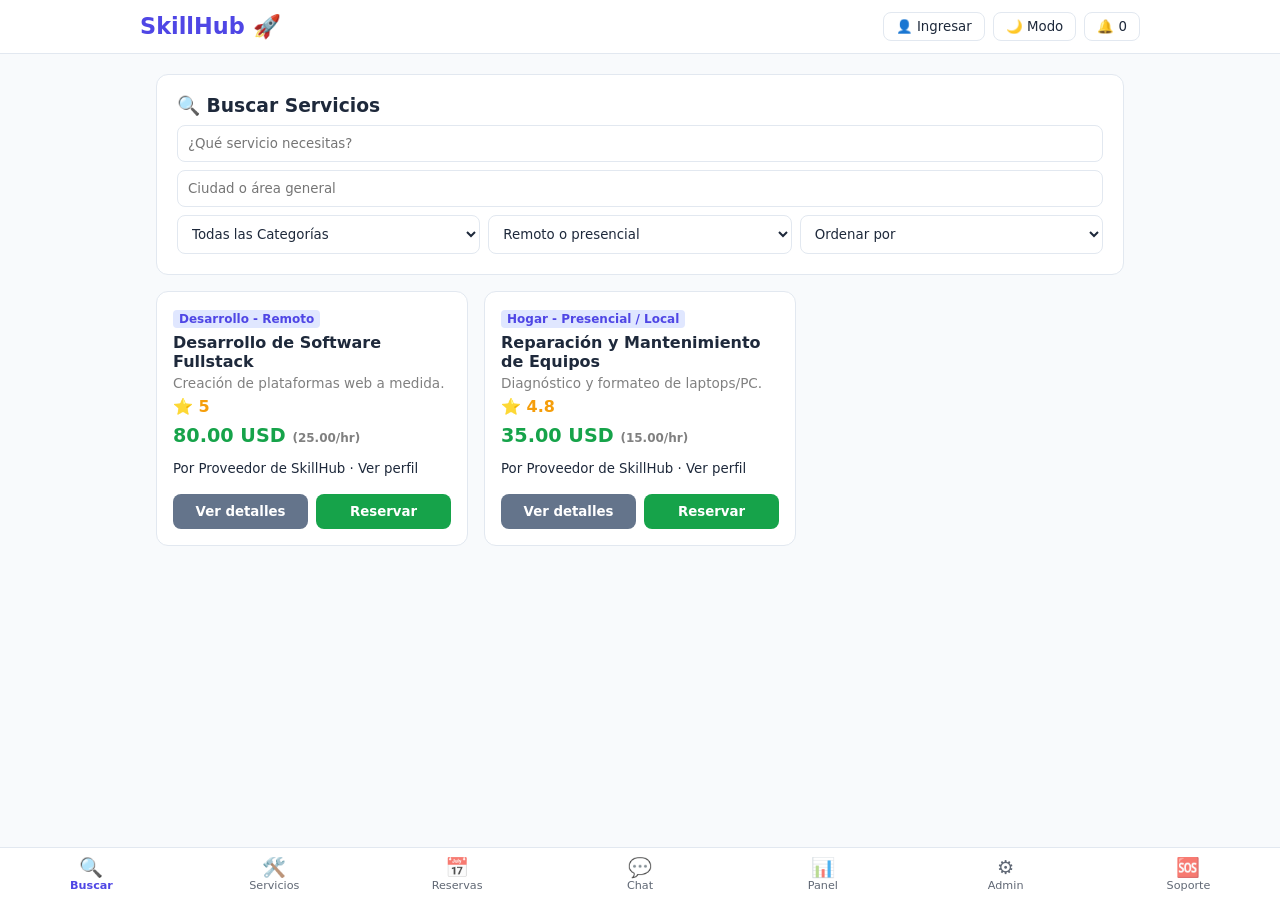
==== commit 60a0e68f: "Remove remaining demo dashboard data" ====
--- a/index.html
+++ b/index.html
@@ -122,7 +122,7 @@
             <div class="header-actions">
                 <button class="icon-btn" id="authButton" onclick="openAuth()">👤 Ingresar</button>
                 <button class="icon-btn" onclick="toggleDarkMode()">🌙 Modo</button>
-                <button class="icon-btn" onclick="switchTab('tab-notifications')">🔔 <span id="notif-count">3</span></button>
+                <button class="icon-btn" onclick="switchTab('tab-notifications')">🔔 <span id="notif-count">0</span></button>
             </div>
         </div>
     </header>
@@ -252,13 +252,10 @@
     <!-- 5. PANEL DE PROVEEDOR & CLIENTE -->
     <section id="tab-dashboard" class="tab-content">
         <div class="card">
-            <h3>💼 Panel del Proveedor</h3>
-            <div class="stats-grid" style="margin-top: 10px;">
-                <div class="stat-box"><p style="font-size:0.75rem;">Ganancias</p><strong>$420.00</strong></div>
-                <div class="stat-box"><p style="font-size:0.75rem;">Pendientes</p><strong>$85.00</strong></div>
-                <div class="stat-box"><p style="font-size:0.75rem;">Clientes</p><strong>18</strong></div>
-            </div>
-            <button class="btn btn-success" style="margin-top: 10px;" onclick="alert('Solicitud de cobro procesada.')">Solicitar Pago / Retiro</button>
+            <h3>💼 Panel del Vendedor</h3>
+            <p class="service-meta" style="margin-top:10px;">Tus servicios, disponibilidad y reservas se muestran con datos reales del backend.</p>
+            <button class="btn" style="margin-top:12px;" onclick="switchTab('tab-bookings', document.querySelectorAll('.nav-item')[2])">Ver mis reservas y disponibilidad</button>
+            <p class="service-meta" style="margin-top:10px;">Los pagos y retiros reales todavía no están activados durante la beta.</p>
         </div>
 
         <div class="card">
@@ -330,10 +327,8 @@
     <section id="tab-notifications" class="tab-content">
         <div class="card">
             <h3>🔔 Notificaciones</h3>
-            <div style="display: flex; flex-direction: column; gap: 8px; margin-top: 12px;">
-                <div class="card" style="margin:0; padding:10px;">📅 Nueva solicitud de reserva para mañana.</div>
-                <div class="card" style="margin:0; padding:10px;">💬 Tienes un nuevo mensaje del cliente.</div>
-                <div class="card" style="margin:0; padding:10px;">💳 Pago realizado con éxito y mantenido en custodia.</div>
+            <div style="margin-top:12px;">
+                <p class="service-meta">Todavía no tienes notificaciones reales. Esta sección se conectará al backend durante la beta.</p>
             </div>
         </div>
     </section>
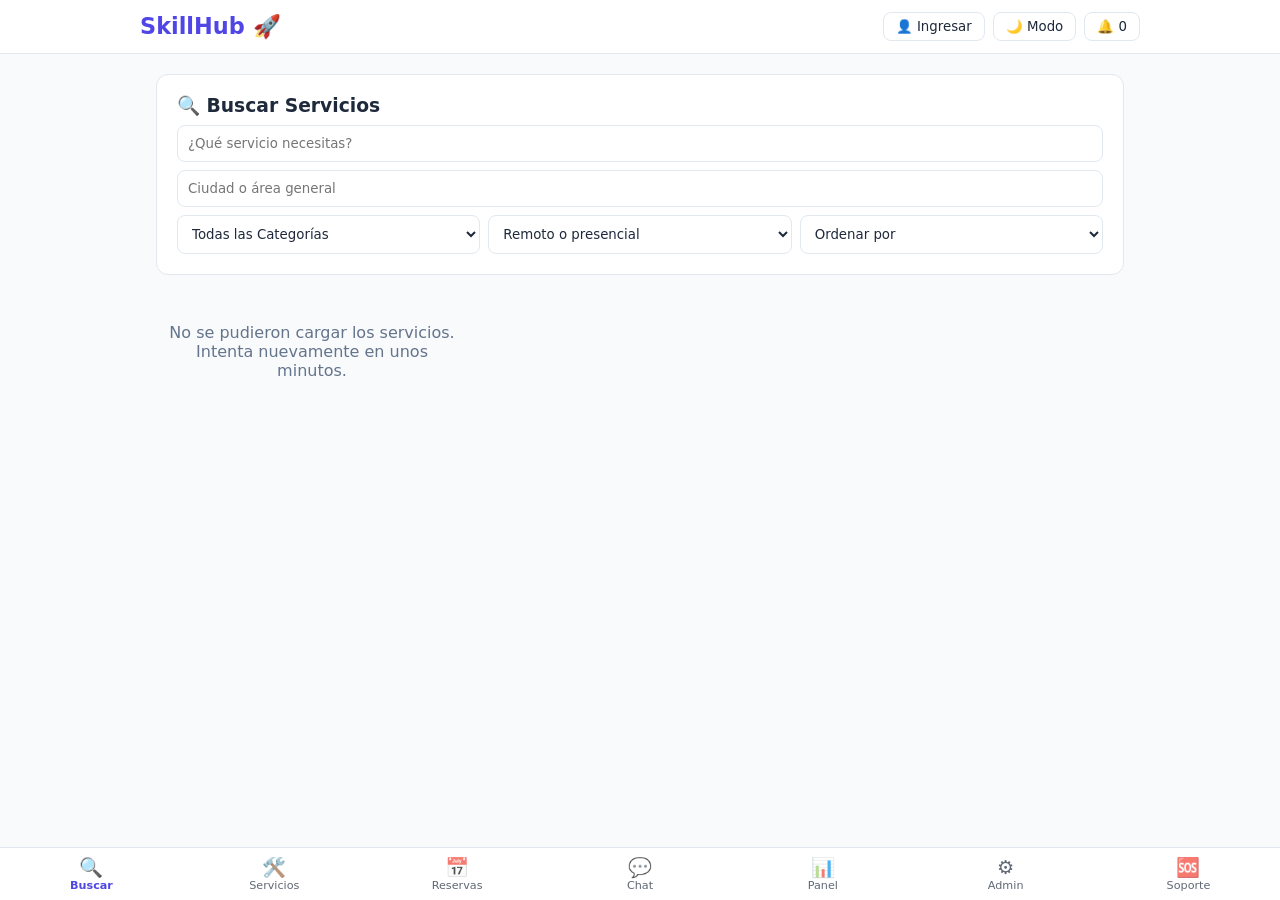
==== commit b8efb1a5: "Remove fallback demo services" ====
--- a/index.html
+++ b/index.html
@@ -470,10 +470,7 @@
         let selectedBookingId = null;
         const offensiveWords = ["palabramala1", "estafa", "fraude", "groseria1"];
 
-        let servicesData = [
-            { id: 1, name: "Desarrollo de Software Fullstack", desc: "Creación de plataformas web a medida.", cat: "Desarrollo", price: 80, hourly: 25, rating: 5.0, area: "Remoto" },
-            { id: 2, name: "Reparación y Mantenimiento de Equipos", desc: "Diagnóstico y formateo de laptops/PC.", cat: "Hogar", price: 35, hourly: 15, rating: 4.8, area: "Presencial / Local" }
-        ];
+        let servicesData = [];
 
         function filterOffensiveContent(text) {
             let filteredText = text;
@@ -559,16 +556,22 @@
         }
 
         async function fetchServicesFromAPI() {
+            const grid = document.getElementById('servicesGrid');
+            grid.innerHTML = '<div class="chat-empty">Cargando servicios…</div>';
             try {
                 const res = await fetch(`${API_URL}/api/services`);
-                if (res.ok) {
-                    const data = await res.json();
-                    if(data.length > 0) servicesData = data;
+                const data = await res.json().catch(() => []);
+                if (!res.ok) throw new Error('No se pudieron cargar los servicios');
+                servicesData = Array.isArray(data) ? data : [];
+                renderServices(servicesData);
+                if (!servicesData.length) {
+                    grid.innerHTML = '<div class="chat-empty">Todavía no hay servicios publicados.</div>';
                 }
             } catch (err) {
-                console.log("Servidor backend usando datos locales de respaldo.");
-            }
-            renderServices(servicesData);
+                servicesData = [];
+                grid.innerHTML = '<div class="chat-empty">No se pudieron cargar los servicios. Intenta nuevamente en unos minutos.</div>';
+                console.error(err);
+            }
         }
 
         function renderServices(items) {
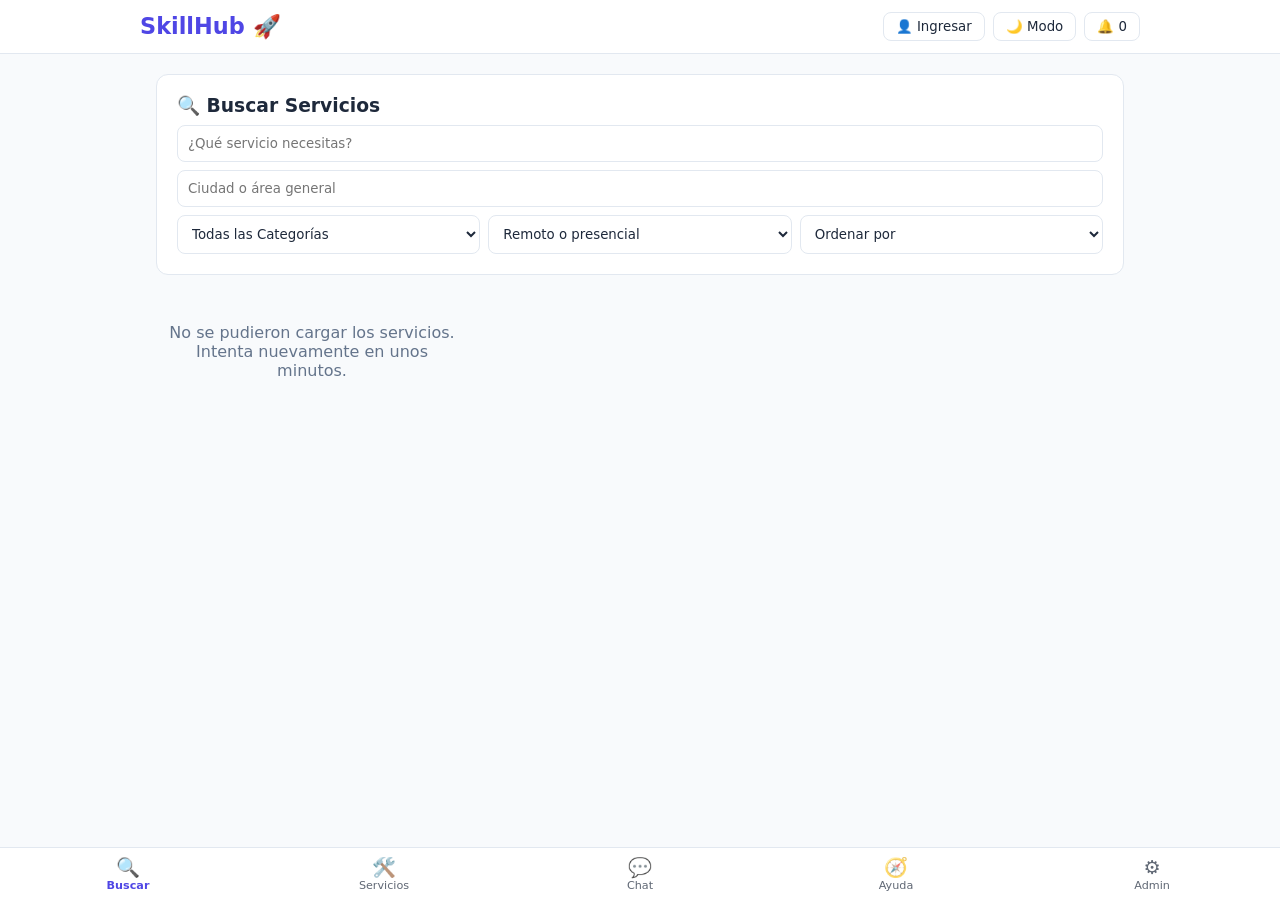
==== commit 655d8a32: "Unify services reservations and help navigation" ====
--- a/index.html
+++ b/index.html
@@ -24,6 +24,7 @@
         }
 
         * { box-sizing: border-box; margin: 0; padding: 0; font-family: system-ui, -apple-system, sans-serif; }
+        html, body { max-width: 100%; overflow-x: hidden; }
         body { background-color: var(--bg); color: var(--text); padding-bottom: 75px; transition: background 0.3s; }
 
         /* Header Navigation */
@@ -54,14 +55,18 @@
         .service-actions { display:flex; gap:8px; margin-top:12px; }
         .service-actions .btn { flex:1; }
         .service-meta { color:#64748b; font-size:0.82rem; margin-top:6px; }
+        .form-row { display:grid; grid-template-columns:repeat(2,minmax(0,1fr)); gap:8px; }
+        .my-service { border:1px solid var(--border); border-radius:10px; padding:12px; margin-top:8px; }
+        .status-ready { color:var(--success); font-weight:700; }
+        .status-waiting { color:#d97706; font-weight:700; }
         .dialog-price { color:var(--success); font-size:1.3rem; font-weight:800; margin:12px 0; }
 
         .service-card { background: var(--card-bg); border: 1px solid var(--border); border-radius: 12px; padding: 16px; display: flex; flex-direction: column; justify-content: space-between; }
         .price { font-size: 1.2rem; font-weight: 700; color: var(--success); margin: 8px 0; }
 
         /* Navigation Bar */
-        .bottom-nav { position: fixed; bottom: 0; left: 0; width: 100%; background: var(--card-bg); border-top: 1px solid var(--border); display: flex; justify-content: space-around; padding: 8px 0; z-index: 1000; overflow-x: auto; }
-        .nav-item { background: none; border: none; color: var(--text); font-size: 0.7rem; display: flex; flex-direction: column; align-items: center; cursor: pointer; opacity: 0.7; min-width: 60px; }
+        .bottom-nav { position: fixed; bottom: 0; left: 0; width: 100%; background: var(--card-bg); border-top: 1px solid var(--border); display: flex; justify-content: space-around; padding: 8px 0; z-index: 1000; overflow-x: hidden; }
+        .nav-item { background: none; border: none; color: var(--text); font-size: 0.7rem; display: flex; flex: 1 1 0; min-width: 0; flex-direction: column; align-items: center; cursor: pointer; opacity: 0.7; }
         .nav-item.active { opacity: 1; color: var(--primary); font-weight: bold; }
         .nav-item span { font-size: 1.2rem; }
 
@@ -100,8 +105,11 @@
             .card { padding: 15px; border-radius: 10px; }
             .grid { grid-template-columns: 1fr; }
             input, select, textarea, .btn { min-height: 44px; font-size: 1rem; }
-            .bottom-nav { justify-content: flex-start; gap: 2px; padding-bottom: max(8px, env(safe-area-inset-bottom)); }
-            .nav-item { flex: 0 0 72px; min-height: 54px; font-size: 0.75rem; }
+            .bottom-nav { justify-content: space-around; gap: 0; padding-bottom: max(8px, env(safe-area-inset-bottom)); }
+            .nav-item { flex: 1 1 0; min-width: 0; min-height: 54px; font-size: 0.72rem; }
+            .form-row { grid-template-columns:1fr; }
+            .nav-container, .tab-content, .card { min-width:0; max-width:100%; }
+            #tab-search .card > div > div { flex-wrap:wrap; }
             dialog { width: 100vw; max-width: none; margin: auto 0 0; border-radius: 18px 18px 0 0; max-height: 92vh; overflow:auto; }
             .dialog-body { padding: 20px 16px max(20px, env(safe-area-inset-bottom)); }
             .dialog-actions { flex-direction: column-reverse; }
@@ -158,75 +166,36 @@
         <div class="grid" id="servicesGrid"></div>
     </main>
 
-    <!-- 2. CREAR / EDITAR SERVICIO (PROVEEDOR) -->
+    <!-- 2. SERVICIOS, DISPONIBILIDAD Y RESERVAS -->
     <section id="tab-publish" class="tab-content">
         <div class="card">
-            <h3>🛠️ Publicar Servicio</h3>
-            <form id="serviceForm" onsubmit="saveService(event)">
-                <div class="form-group">
-                    <label>Nombre del servicio</label>
-                    <input type="text" id="serviceName" required placeholder="Ej: Reparación de Computadoras a Domicilio">
-                </div>
-                <div class="form-group">
-                    <label>Descripción</label>
-                    <textarea id="serviceDesc" rows="3" required placeholder="Detalla lo que incluye tu servicio..."></textarea>
-                </div>
-                <div class="form-group" style="display: flex; gap: 8px;">
-                    <div style="flex:1;">
-                        <label>Categoría</label>
-                        <select id="serviceCat">
-                            <option value="Desarrollo">Desarrollo</option>
-                            <option value="Hogar">Hogar</option>
-                            <option value="Educación">Educación</option>
-                        </select>
-                    </div>
-                    <div style="flex:1;">
-                        <label>Tipo de Servicio</label>
-                        <select id="serviceType">
-                            <option value="Remoto">Remoto</option>
-                            <option value="Presencial">Presencial</option>
-                        </select>
-                    </div>
-                </div>
-                <div class="form-group" style="display: flex; gap: 8px;">
-                    <div style="flex:1;">
-                        <label>Precio Fijo ($)</label>
-                        <input type="number" id="servicePrice" placeholder="50.00">
-                    </div>
-                    <div style="flex:1;">
-                        <label>Precio por Hora ($)</label>
-                        <input type="number" id="serviceHourly" placeholder="15.00">
-                    </div>
-                </div>
-                <div class="form-group">
-                    <label>Ubicación / Área de Cobertura</label>
-                    <input type="text" id="serviceArea" placeholder="Ej: Ciudad de México / Remoto Global">
-                </div>
-                <button type="submit" class="btn">Guardar y Publicar Servicio</button>
+            <h3 id="serviceFormTitle">🛠️ Crear servicio</h3>
+            <p class="service-meta">Puedes crear hasta 5 servicios nuevos cada 24 horas. Editarlos después no consume otro espacio.</p>
+            <p id="serviceLimitStatus" class="service-meta"></p>
+            <form id="serviceForm" onsubmit="saveService(event)" style="margin-top:12px;">
+                <div class="form-group"><label>Nombre del servicio</label><input type="text" id="serviceName" required maxlength="120" placeholder="Ej: Reparación de computadoras"></div>
+                <div class="form-group"><label>Descripción del servicio</label><textarea id="serviceDesc" rows="3" minlength="10" maxlength="1000" required placeholder="Explica qué incluye tu servicio..."></textarea></div>
+                <div class="form-row"><div class="form-group"><label>Categoría</label><select id="serviceCat"><option value="Desarrollo">Desarrollo</option><option value="Hogar">Hogar</option><option value="Educación">Educación</option></select></div><div class="form-group"><label>Tipo</label><select id="serviceType"><option value="Remoto">Remoto</option><option value="Presencial">Presencial</option></select></div></div>
+                <div class="form-row"><div class="form-group"><label>Precio fijo ($)</label><input type="number" min="0" step="0.01" id="servicePrice" placeholder="50.00"></div><div class="form-group"><label>Precio por hora ($)</label><input type="number" min="0" step="0.01" id="serviceHourly" placeholder="15.00"></div></div>
+                <div class="form-group"><label>Ubicación / área</label><input type="text" id="serviceArea" maxlength="150" placeholder="Ej: Bronx, NY / Remoto"></div>
+                <div class="dialog-actions"><button id="cancelServiceEdit" class="btn btn-secondary" type="button" onclick="cancelServiceEdit()" hidden>Cancelar edición</button><button id="serviceSubmitButton" type="submit" class="btn">Guardar servicio</button></div>
+                <p id="serviceFormStatus" class="form-error" role="status"></p>
             </form>
-        </div>
-    </section>
-
-    <!-- 3. RESERVACIONES Y CALENDARIO -->
-    <section id="tab-bookings" class="tab-content">
+            <h4 style="margin-top:20px;">Mis servicios</h4><div id="myServicesList"><div class="chat-empty">Inicia sesión para administrar tus servicios.</div></div>
+        </div>
         <div class="card">
-            <h3>🗓️ Mi disponibilidad</h3>
-            <p class="service-meta">Añade horarios a los servicios que publicaste.</p>
+            <h3>🗓️ Disponibilidad</h3>
+            <p class="service-meta"><strong>Obligatorio:</strong> un servicio necesita al menos un horario futuro disponible para aparecer en el marketplace y aceptar reservas.</p>
+            <p class="service-meta">Elige la fecha y la hora exacta que quieras. También puedes escribir la duración en minutos.</p>
             <form onsubmit="addAvailability(event)" style="margin-top:12px;">
                 <div class="form-group"><label for="availabilityService">Servicio</label><select id="availabilityService" required></select></div>
-                <div style="display:grid;grid-template-columns:2fr 1fr;gap:8px;">
-                    <div class="form-group"><label for="availabilityStart">Fecha y hora</label><input id="availabilityStart" type="datetime-local" required></div>
-                    <div class="form-group"><label for="availabilityDuration">Duración</label><select id="availabilityDuration"><option value="30">30 min</option><option value="60" selected>1 hora</option><option value="90">1.5 horas</option><option value="120">2 horas</option></select></div>
-                </div>
-                <button class="btn" type="submit">Añadir horario</button>
+                <div class="form-row"><div class="form-group"><label for="availabilityStart">Fecha y hora exacta</label><input id="availabilityStart" type="datetime-local" step="60" required></div><div class="form-group"><label for="availabilityDuration">Duración (minutos)</label><input id="availabilityDuration" type="number" min="15" max="480" step="5" value="60" required></div></div>
+                <div class="dialog-actions"><button id="cancelAvailabilityEdit" class="btn btn-secondary" type="button" onclick="cancelAvailabilityEdit()" hidden>Cancelar edición</button><button id="availabilitySubmitButton" class="btn" type="submit">Añadir horario</button></div>
                 <p id="availabilityStatus" class="form-error" role="status"></p>
             </form>
             <div id="availabilityList"></div>
         </div>
-        <div class="card">
-            <h3>📅 Mis reservaciones</h3>
-            <div id="bookingsList" style="margin-top:12px;"><div class="chat-empty">Inicia sesión para ver tus reservaciones.</div></div>
-        </div>
+        <div class="card"><h3>📅 Reservas</h3><div id="bookingsList" style="margin-top:12px;"><div class="chat-empty">Inicia sesión para ver tus reservaciones.</div></div></div>
     </section>
 
     <!-- 4. COMUNICACIÓN Y CHAT -->
@@ -249,31 +218,11 @@
         </div>
     </section>
 
-    <!-- 5. PANEL DE PROVEEDOR & CLIENTE -->
+    <!-- 5. AYUDA, CUENTA Y SEGURIDAD -->
     <section id="tab-dashboard" class="tab-content">
-        <div class="card">
-            <h3>💼 Panel del Vendedor</h3>
-            <p class="service-meta" style="margin-top:10px;">Tus servicios, disponibilidad y reservas se muestran con datos reales del backend.</p>
-            <button class="btn" style="margin-top:12px;" onclick="switchTab('tab-bookings', document.querySelectorAll('.nav-item')[2])">Ver mis reservas y disponibilidad</button>
-            <p class="service-meta" style="margin-top:10px;">Los pagos y retiros reales todavía no están activados durante la beta.</p>
-        </div>
-
-        <div class="card">
-            <h3>👤 Panel del Cliente</h3>
-            <div style="display: flex; flex-direction: column; gap: 8px;">
-                <p><strong>Servicios Reservados Activos:</strong> 1</p>
-                <p><strong>Historial de Servicios Completados:</strong> 4</p>
-                <button class="btn btn-secondary" onclick="switchTab('tab-reviews')">⭐ Dejar Reseña y Calificar</button>
-            </div>
-        </div>
-
-        <div class="card">
-            <h3>🛡️ Centro de Seguridad</h3>
-            <div id="verificationStatus" class="stats-grid" style="margin-top:12px;"></div>
-            <button id="verifyButton" class="btn" style="margin-top:12px;" onclick="requestVerification()">Solicitar verificación</button>
-            <h4 style="margin-top:18px;">Mis reportes y disputas</h4>
-            <div id="caseHistory" style="margin-top:8px;"></div>
-        </div>
+        <div class="card"><h3>🧭 Ayuda y cuenta</h3><p class="service-meta">Administra tu perfil, reseñas, seguridad y soporte desde un solo lugar.</p><div class="dialog-actions"><button class="btn btn-secondary" type="button" onclick="openProfileEditor()">✏️ Editar perfil y biografía</button><button class="btn" type="button" onclick="switchTab('tab-reviews')">⭐ Reseñas</button></div></div>
+        <div class="card"><h3>🛡️ Seguridad</h3><div id="verificationStatus" class="stats-grid" style="margin-top:12px;"></div><button id="verifyButton" class="btn" style="margin-top:12px;" onclick="requestVerification()">Solicitar verificación</button><h4 style="margin-top:18px;">Mis reportes y disputas</h4><div id="caseHistory" style="margin-top:8px;"></div></div>
+        <div class="card"><h3>🆘 Soporte</h3><p class="service-meta" style="margin-bottom:12px;">¿Tienes una duda o problema? Envía una consulta al equipo de SkillHub.</p><form onsubmit="handleSupportSubmit(event)"><div class="form-group"><label>Tu correo electrónico</label><input type="email" id="suppEmail" required></div><div class="form-group"><label>Asunto</label><input type="text" id="suppSubject" required></div><div class="form-group"><label>Mensaje</label><textarea id="suppMsg" rows="3" required></textarea></div><button type="submit" class="btn">Contactar soporte</button></form></div>
     </section>
 
     <!-- 6. RESEÑAS -->
@@ -297,29 +246,6 @@
             <h3>⚙️ Panel Administrativo</h3>
             <p class="service-meta" style="margin-top:10px;">El panel administrativo ahora usa datos reales del backend.</p>
             <button class="btn" style="margin-top:12px;" onclick="window.location.href='/admin'">Abrir panel administrativo real</button>
-        </div>
-    </section>
-
-    <!-- 8. SOPORTE Y AYUDA -->
-    <section id="tab-support" class="tab-content">
-        <div class="card">
-            <h3>🆘 Centro de Ayuda y Soporte</h3>
-            <p style="font-size: 0.85rem; color: gray; margin-bottom: 12px;">¿Tienes dudas o necesitas atención personalizada? Envía una consulta directamente a nuestro correo oficial.</p>
-            <form onsubmit="handleSupportSubmit(event)">
-                <div class="form-group">
-                    <label>Tu Correo Electrónico</label>
-                    <input type="email" id="suppEmail" placeholder="correo@ejemplo.com" required>
-                </div>
-                <div class="form-group">
-                    <label>Asunto</label>
-                    <input type="text" id="suppSubject" placeholder="Ej. Duda con una reserva" required>
-                </div>
-                <div class="form-group">
-                    <label>Mensaje</label>
-                    <textarea id="suppMsg" rows="3" placeholder="Escribe tu mensaje aquí..." required></textarea>
-                </div>
-                <button type="submit" class="btn">Enviar Consulta a support.hubskill@gmail.com</button>
-            </form>
         </div>
     </section>
 
@@ -438,27 +364,11 @@
 
     <!-- Bottom Navigation Bar -->
     <nav class="bottom-nav">
-        <button class="nav-item active" onclick="switchTab('tab-search', this)">
-            <span>🔍</span>Buscar
-        </button>
-        <button class="nav-item" onclick="switchTab('tab-publish', this)">
-            <span>🛠️</span>Servicios
-        </button>
-        <button class="nav-item" onclick="switchTab('tab-bookings', this)">
-            <span>📅</span>Reservas
-        </button>
-        <button class="nav-item" onclick="switchTab('tab-chat', this)">
-            <span>💬</span>Chat
-        </button>
-        <button class="nav-item" onclick="switchTab('tab-dashboard', this)">
-            <span>📊</span>Panel
-        </button>
-        <button id="adminNav" class="nav-item" onclick="window.location.href='/admin'" hidden>
-            <span>⚙️</span>Admin
-        </button>
-        <button class="nav-item" onclick="switchTab('tab-support', this)">
-            <span>🆘</span>Soporte
-        </button>
+        <button class="nav-item active" data-tab="tab-search" onclick="switchTab('tab-search', this)"><span>🔍</span>Buscar</button>
+        <button class="nav-item" data-tab="tab-publish" onclick="switchTab('tab-publish', this)"><span>🛠️</span>Servicios</button>
+        <button class="nav-item" data-tab="tab-chat" onclick="switchTab('tab-chat', this)"><span>💬</span>Chat</button>
+        <button class="nav-item" data-tab="tab-dashboard" onclick="switchTab('tab-dashboard', this)"><span>🧭</span>Ayuda</button>
+        <button id="adminNav" class="nav-item" onclick="window.location.href='/admin'" hidden><span>⚙️</span>Admin</button>
     </nav>
 
     <!-- App Logic con Integración de Backend y Seguridad -->
@@ -471,6 +381,10 @@
         const offensiveWords = ["palabramala1", "estafa", "fraude", "groseria1"];
 
         let servicesData = [];
+        let myServicesData = [];
+        let myAvailabilityData = [];
+        let editingServiceId = null;
+        let editingAvailabilityId = null;
 
         function filterOffensiveContent(text) {
             let filteredText = text;
@@ -606,55 +520,25 @@
         }
 
         async function switchTab(tabId, btn) {
-            if (tabId === 'tab-admin' && (!session || session.user.role !== 'admin')) {
-                alert('Acceso exclusivo para administradores autenticados.');
-                return;
-            }
-
+            if (tabId === 'tab-admin' && (!session || session.user.role !== 'admin')) return;
             document.querySelectorAll('.tab-content').forEach(el => el.classList.remove('active'));
             document.querySelectorAll('.nav-item').forEach(el => el.classList.remove('active'));
             document.getElementById(tabId).classList.add('active');
             if (tabId === 'tab-chat') loadConversations();
-            if (tabId === 'tab-bookings') loadCalendar();
+            if (tabId === 'tab-publish') { await loadMyServices(); await loadCalendar(); }
             if (tabId === 'tab-reviews') loadReviewOptions();
             if (tabId === 'tab-dashboard') loadSecurityCenter();
             if(btn) btn.classList.add('active');
         }
 
-        async function saveService(e) {
-            e.preventDefault();
-            const newS = {
-                id: Date.now(),
-                name: filterOffensiveContent(document.getElementById('serviceName').value),
-                desc: filterOffensiveContent(document.getElementById('serviceDesc').value),
-                cat: document.getElementById('serviceCat').value,
-                price: parseFloat(document.getElementById('servicePrice').value) || 0,
-                hourly: parseFloat(document.getElementById('serviceHourly').value) || 0,
-                rating: 5.0,
-                area: document.getElementById('serviceArea').value || 'Remoto'
-            };
-
-            try {
-                if (!session || session.user.role === 'admin') throw new Error('Inicia sesión para publicar.');
-                const response = await fetch(`${API_URL}/api/services`, {
-                    method: 'POST',
-                    headers: { 'Content-Type': 'application/json', 'Authorization': `Bearer ${session?.token || ''}` },
-                    body: JSON.stringify(newS)
-                });
-                const saved = await response.json();
-                if (!response.ok) throw new Error(saved.error || 'No se pudo publicar');
-                Object.assign(newS, saved);
-            } catch (err) {
-                alert(err.message);
-                return;
-            }
-
-            servicesData.unshift(newS);
-            renderServices(servicesData);
-            alert('¡Servicio registrado y publicado correctamente!');
-            document.getElementById('serviceForm').reset();
-            switchTab('tab-search', document.querySelectorAll('.nav-item')[0]);
-        }
+        async function loadMyServices() {
+            const list=document.getElementById('myServicesList'),limit=document.getElementById('serviceLimitStatus');
+            if(!session || session.user.role==='admin'){myServicesData=[];list.innerHTML='<div class="chat-empty">Inicia sesión para administrar tus servicios.</div>';limit.textContent='';return;}
+            try{const r=await fetch(`${API_URL}/api/services/me`,{headers:{'Authorization':`Bearer ${session.token}`}});const data=await r.json();if(!r.ok)throw new Error(data.error||'No se pudieron cargar tus servicios');myServicesData=data.services||[];limit.textContent=`Publicaciones nuevas en las últimas 24 h: ${data.limit?.used||0}/5 · Te quedan ${data.limit?.remaining??5}.`;list.innerHTML=myServicesData.length?myServicesData.map(x=>`<div class="my-service"><div><strong>${escapeHtml(x.name)}</strong><p class="service-meta">${escapeHtml(x.cat||'')} · ${escapeHtml(x.type||'')} · ${Number(x.price||0).toFixed(2)} USD</p><p class="${x.hasAvailability?'status-ready':'status-waiting'}">${x.hasAvailability?'✓ Visible y listo para reservas':'⚠ Falta añadir disponibilidad para publicarlo'}</p></div><button class="btn btn-secondary" style="margin-top:8px" onclick="editService(${Number(x.id)})">Editar servicio</button></div>`).join(''):'<div class="chat-empty">Todavía no has creado servicios.</div>';}catch(e){list.innerHTML=`<div class="chat-empty">${escapeHtml(e.message)}</div>`;}
+        }
+        function editService(id){const x=myServicesData.find(v=>Number(v.id)===Number(id));if(!x)return;editingServiceId=Number(id);serviceName.value=x.name||'';serviceDesc.value=x.desc||'';serviceCat.value=x.cat||'Desarrollo';serviceType.value=x.type||'Remoto';servicePrice.value=x.price??0;serviceHourly.value=x.hourly??0;serviceArea.value=x.area||'';serviceFormTitle.textContent='✏️ Editar servicio';serviceSubmitButton.textContent='Guardar cambios';cancelServiceEdit.hidden=false;serviceForm.scrollIntoView({behavior:'smooth',block:'start'});}
+        function cancelServiceEdit(){editingServiceId=null;serviceForm.reset();serviceFormTitle.textContent='🛠️ Crear servicio';serviceSubmitButton.textContent='Guardar servicio';cancelServiceEdit.hidden=true;serviceFormStatus.textContent='';}
+        async function saveService(e){e.preventDefault();const payload={name:filterOffensiveContent(serviceName.value),desc:filterOffensiveContent(serviceDesc.value),cat:serviceCat.value,type:serviceType.value,price:Number(servicePrice.value||0),hourly:Number(serviceHourly.value||0),area:serviceArea.value.trim()||'Remoto'};const status=document.getElementById('serviceFormStatus');status.textContent='';try{if(!session||session.user.role==='admin')throw new Error('Inicia sesión para guardar servicios.');const isEdit=Boolean(editingServiceId);const r=await fetch(`${API_URL}/api/services${isEdit?'/'+editingServiceId:''}`,{method:isEdit?'PATCH':'POST',headers:{'Content-Type':'application/json','Authorization':`Bearer ${session.token}`},body:JSON.stringify(payload)});const data=await r.json();if(!r.ok)throw new Error(data.error||'No se pudo guardar');const newId=data.id;cancelServiceEdit();await loadMyServices();await loadCalendar();await fetchServicesFromAPI();status.style.color='var(--success)';status.textContent=isEdit?'Cambios guardados.':'Servicio guardado. Ahora añade al menos un horario para que aparezca en el marketplace.';if(!isEdit&&newId){availabilityService.value=String(newId);availabilityStart.focus();}}catch(err){status.style.color='var(--danger)';status.textContent=err.message;}}
 
         function filterServices() {
             const query = document.getElementById('searchInput').value.toLowerCase();
@@ -839,62 +723,27 @@
                 const data = await response.json().catch(() => ({}));
                 if (!response.ok) throw new Error(data.error || 'No se pudo reservar');
                 document.getElementById('serviceDialog').close();
-                switchTab('tab-bookings', document.querySelectorAll('.nav-item')[2]);
+                switchTab('tab-publish', document.querySelector('.nav-item[data-tab="tab-publish"]'));
             } catch (error) {
                 document.getElementById('serviceDialogStatus').textContent = error.message;
             }
         }
 
         async function loadCalendar() {
-            const serviceSelect = document.getElementById('availabilityService');
-            const list = document.getElementById('availabilityList');
-            const bookings = document.getElementById('bookingsList');
-            if (!session || session.user.role === 'admin') {
-                serviceSelect.innerHTML = '<option value="">Inicia sesión</option>';
-                list.innerHTML = '';
-                bookings.innerHTML = '<div class="chat-empty">Inicia sesión para ver tus reservaciones.</div>';
-                return;
-            }
-            const owned = servicesData.filter((service) => String(service.providerId) === String(session.user.id));
-            serviceSelect.innerHTML = '<option value="">Selecciona un servicio</option>';
-            owned.forEach((service) => serviceSelect.add(new Option(service.name, service.id)));
-            try {
-                const headers = { 'Authorization': `Bearer ${session.token}` };
-                const [slotsResponse, bookingsResponse] = await Promise.all([
-                    fetch(`${API_URL}/api/availability/me`, { headers }),
-                    fetch(`${API_URL}/api/bookings/me`, { headers })
-                ]);
-                const slots = await slotsResponse.json();
-                const rows = await bookingsResponse.json();
-                list.innerHTML = slots.length ? slots.map((slot) => `<div class="card" style="padding:12px;margin-top:8px;"><strong>${escapeHtml(slot.serviceName)}</strong><p class="service-meta">${new Date(slot.startsAt).toLocaleString()} · ${slot.durationMinutes} min · ${slot.available ? 'Disponible' : 'Reservado'}</p>${slot.available ? `<button class="btn btn-danger" style="margin-top:8px" onclick="deleteAvailability(${slot.id})">Eliminar horario</button>` : ''}</div>`).join('') : '<div class="chat-empty">No has añadido horarios.</div>';
-                bookings.innerHTML = rows.length ? rows.map((item) => `<div class="card" style="padding:12px;"><strong>${escapeHtml(item.serviceName)}</strong><p class="service-meta">${new Date(item.date).toLocaleString()} · ${escapeHtml(item.status)} · ${item.perspective === 'provider' ? 'Te contrataron' : 'Tu reservación'}</p><button class="btn btn-danger" style="margin-top:8px" onclick="openDisputeDialog(${item.id})">Abrir disputa</button>${item.perspective==='provider'&&item.status!=='completed'&&item.status!=='cancelled'?`<button class="btn btn-success" style="margin-top:8px" onclick="updateBookingStatus(${item.id},'completed')">Marcar completado</button>`:''}${item.perspective==='client'&&item.status==='completed'?`<button class="btn" style="margin-top:8px" onclick="switchTab('tab-reviews')">Dejar reseña</button>`:''}</div>`).join('') : '<div class="chat-empty">Aún no tienes reservaciones.</div>';
-            } catch (error) {
-                document.getElementById('availabilityStatus').textContent = error.message;
-            }
-        }
-
-        async function addAvailability(event) {
-            event.preventDefault();
-            const status = document.getElementById('availabilityStatus');
-            const startsAt = document.getElementById('availabilityStart').value;
-            try {
-                const response = await fetch(`${API_URL}/api/availability`, {
-                    method: 'POST',
-                    headers: { 'Content-Type': 'application/json', 'Authorization': `Bearer ${session.token}` },
-                    body: JSON.stringify({ serviceId: Number(document.getElementById('availabilityService').value), startsAt: new Date(startsAt).toISOString(), durationMinutes: Number(document.getElementById('availabilityDuration').value) })
-                });
-                const data = await response.json().catch(() => ({}));
-                if (!response.ok) throw new Error(data.error || 'No se pudo añadir el horario');
-                status.style.color = 'var(--success)';
-                status.textContent = 'Horario añadido.';
-                event.target.reset();
-                await loadCalendar();
-            } catch (error) { status.textContent = error.message; }
-        }
+            const serviceSelect=document.getElementById('availabilityService'),list=document.getElementById('availabilityList'),bookings=document.getElementById('bookingsList');
+            if(!session||session.user.role==='admin'){serviceSelect.innerHTML='<option value="">Inicia sesión</option>';list.innerHTML='';bookings.innerHTML='<div class="chat-empty">Inicia sesión para ver tus reservaciones.</div>';return;}
+            if(!myServicesData.length)await loadMyServices();serviceSelect.innerHTML='<option value="">Selecciona un servicio</option>';myServicesData.filter(x=>x.active!==false).forEach(x=>serviceSelect.add(new Option(x.name,x.id)));
+            try{const headers={'Authorization':`Bearer ${session.token}`};const[sr,br]=await Promise.all([fetch(`${API_URL}/api/availability/me`,{headers}),fetch(`${API_URL}/api/bookings/me`,{headers})]);const slots=await sr.json(),rows=await br.json();if(!sr.ok)throw new Error(slots.error||'No se pudo cargar la disponibilidad');if(!br.ok)throw new Error(rows.error||'No se pudieron cargar las reservas');myAvailabilityData=slots;list.innerHTML=slots.length?slots.map(x=>`<div class="card" style="padding:12px;margin-top:8px;"><strong>${escapeHtml(x.serviceName)}</strong><p class="service-meta">${new Date(x.startsAt).toLocaleString()} · ${x.durationMinutes} min · ${x.available?'Disponible':'Reservado'}</p>${x.available?`<div class="dialog-actions"><button class="btn btn-secondary" onclick="editAvailability(${x.id})">Editar</button><button class="btn btn-danger" onclick="deleteAvailability(${x.id})">Eliminar</button></div>`:''}</div>`).join(''):'<div class="chat-empty">No has añadido horarios.</div>';bookings.innerHTML=rows.length?rows.map(item=>`<div class="card" style="padding:12px;"><strong>${escapeHtml(item.serviceName)}</strong><p class="service-meta">${new Date(item.date).toLocaleString()} · ${escapeHtml(item.status)} · ${item.perspective==='provider'?'Te contrataron':'Tu reservación'}</p><button class="btn btn-danger" style="margin-top:8px" onclick="openDisputeDialog(${item.id})">Abrir disputa</button>${item.perspective==='provider'&&item.status!=='completed'&&item.status!=='cancelled'?`<button class="btn btn-success" style="margin-top:8px" onclick="updateBookingStatus(${item.id},'completed')">Marcar completado</button>`:''}${item.perspective==='client'&&item.status==='completed'?`<button class="btn" style="margin-top:8px" onclick="switchTab('tab-reviews')">Dejar reseña</button>`:''}</div>`).join(''):'<div class="chat-empty">Aún no tienes reservaciones.</div>';}catch(error){availabilityStatus.textContent=error.message;}
+        }
+        function toLocalInputValue(value){const d=new Date(value),pad=n=>String(n).padStart(2,'0');return `${d.getFullYear()}-${pad(d.getMonth()+1)}-${pad(d.getDate())}T${pad(d.getHours())}:${pad(d.getMinutes())}`;}
+        function editAvailability(id){const x=myAvailabilityData.find(v=>Number(v.id)===Number(id));if(!x)return;editingAvailabilityId=Number(id);availabilityService.value=String(x.serviceId);availabilityService.disabled=true;availabilityStart.value=toLocalInputValue(x.startsAt);availabilityDuration.value=x.durationMinutes;availabilitySubmitButton.textContent='Guardar horario';cancelAvailabilityEdit.hidden=false;availabilityStart.focus();}
+        function cancelAvailabilityEdit(){editingAvailabilityId=null;availabilityService.disabled=false;availabilityStart.value='';availabilityDuration.value='60';availabilitySubmitButton.textContent='Añadir horario';cancelAvailabilityEdit.hidden=true;availabilityStatus.textContent='';}
+
+        async function addAvailability(event){event.preventDefault();const status=document.getElementById('availabilityStatus'),startsAt=availabilityStart.value,duration=Number(availabilityDuration.value),serviceId=Number(availabilityService.value);try{if(!startsAt)throw new Error('Elige una fecha y hora.');const isEdit=Boolean(editingAvailabilityId);const r=await fetch(`${API_URL}/api/availability${isEdit?'/'+editingAvailabilityId:''}`,{method:isEdit?'PATCH':'POST',headers:{'Content-Type':'application/json','Authorization':`Bearer ${session.token}`},body:JSON.stringify({serviceId,startsAt:new Date(startsAt).toISOString(),durationMinutes:duration})});const data=await r.json().catch(()=>({}));if(!r.ok)throw new Error(data.error||'No se pudo guardar el horario');cancelAvailabilityEdit();await loadCalendar();await loadMyServices();await fetchServicesFromAPI();status.style.color='var(--success)';status.textContent=isEdit?'Horario actualizado.':'Horario añadido. El servicio ya puede aparecer para reservas.';}catch(error){status.style.color='var(--danger)';status.textContent=error.message;}}
 
         async function deleteAvailability(id) {
-            const response = await fetch(`${API_URL}/api/availability/${id}`, { method: 'DELETE', headers: { 'Authorization': `Bearer ${session.token}` } });
-            if (response.ok) loadCalendar();
+            const response=await fetch(`${API_URL}/api/availability/${id}`,{method:'DELETE',headers:{'Authorization':`Bearer ${session.token}`}});
+            if(response.ok){await loadCalendar();await loadMyServices();await fetchServicesFromAPI();}
         }
 
         async function openProfileEditor() {
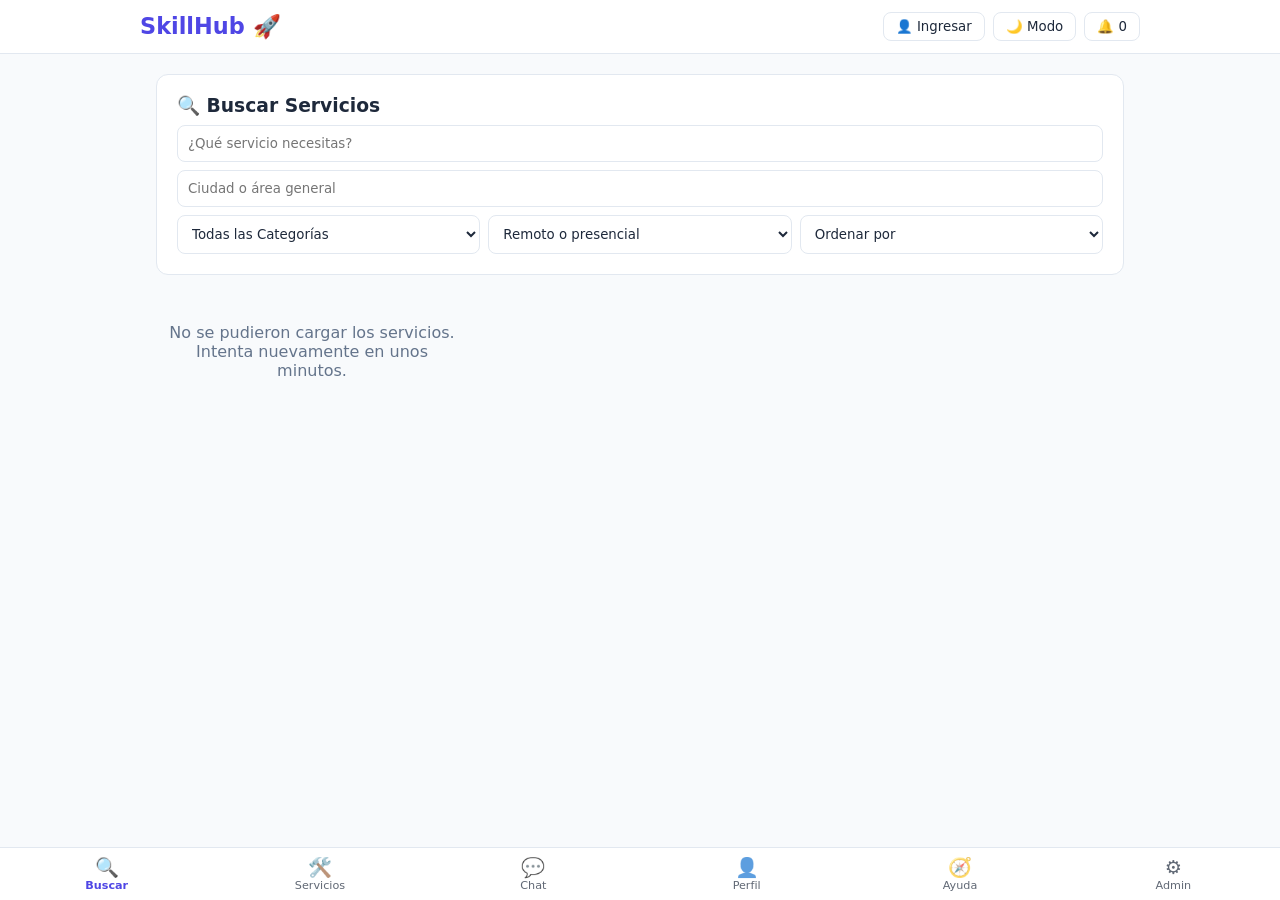
==== commit f5faed3f: "Add dedicated profile tab" ====
--- a/index.html
+++ b/index.html
@@ -218,9 +218,31 @@
         </div>
     </section>
 
-    <!-- 5. AYUDA, CUENTA Y SEGURIDAD -->
+    <!-- 5. PERFIL -->
+    <section id="tab-profile" class="tab-content">
+        <div class="card">
+            <h3>👤 Mi perfil</h3>
+            <p class="service-meta">Mantén tu información actualizada para que otros usuarios sepan más sobre ti.</p>
+            <div id="profilePageLogin" class="chat-empty">Inicia sesión para administrar tu perfil.</div>
+            <form id="profilePageForm" onsubmit="saveProfilePage(event)" hidden style="margin-top:14px;">
+                <div class="form-group"><label>Nombre de la cuenta</label><input id="profilePageName" disabled></div>
+                <div class="form-group"><label>Título profesional</label><input id="profilePageHeadline" maxlength="100" placeholder="Ej: Técnico de computadoras"></div>
+                <div class="form-group"><label>Biografía</label><textarea id="profilePageBio" rows="4" maxlength="600" placeholder="Cuéntales a los demás quién eres y qué experiencia tienes..."></textarea></div>
+                <div class="form-group"><label>Habilidades</label><input id="profilePageSkills" maxlength="300" placeholder="Ej: JavaScript, reparación, limpieza"></div>
+                <div class="form-group"><label>Experiencia</label><textarea id="profilePageExperience" rows="3" maxlength="600" placeholder="Describe brevemente tu experiencia"></textarea></div>
+                <div class="form-row"><div class="form-group"><label>Idiomas</label><input id="profilePageLanguages" maxlength="200" placeholder="Ej: Español, inglés"></div><div class="form-group"><label>Ciudad o área</label><input id="profilePageLocation" maxlength="100" placeholder="Ej: Bronx, NY"></div></div>
+                <div class="form-group"><label>Portafolio</label><input id="profilePagePortfolio" type="url" maxlength="500" placeholder="https://..."></div>
+                <div class="form-group"><label>Foto de perfil (URL https)</label><input id="profilePageAvatar" type="url" maxlength="500" placeholder="https://..."></div>
+                <label style="display:flex;align-items:center;gap:8px;"><input id="profilePageRemote" type="checkbox" style="width:auto" checked> Disponible para trabajos remotos</label>
+                <button class="btn" type="submit" style="margin-top:14px;">Guardar perfil</button>
+                <p id="profilePageStatus" class="form-error" role="status"></p>
+            </form>
+        </div>
+    </section>
+
+    <!-- 6. AYUDA Y SEGURIDAD -->
     <section id="tab-dashboard" class="tab-content">
-        <div class="card"><h3>🧭 Ayuda y cuenta</h3><p class="service-meta">Administra tu perfil, reseñas, seguridad y soporte desde un solo lugar.</p><div class="dialog-actions"><button class="btn btn-secondary" type="button" onclick="openProfileEditor()">✏️ Editar perfil y biografía</button><button class="btn" type="button" onclick="switchTab('tab-reviews')">⭐ Reseñas</button></div></div>
+        <div class="card"><h3>🧭 Ayuda</h3><p class="service-meta">Seguridad, reportes, disputas, reseñas y soporte de SkillHub.</p><button class="btn" type="button" style="margin-top:12px" onclick="switchTab('tab-reviews')">⭐ Mis reseñas</button></div>
         <div class="card"><h3>🛡️ Seguridad</h3><div id="verificationStatus" class="stats-grid" style="margin-top:12px;"></div><button id="verifyButton" class="btn" style="margin-top:12px;" onclick="requestVerification()">Solicitar verificación</button><h4 style="margin-top:18px;">Mis reportes y disputas</h4><div id="caseHistory" style="margin-top:8px;"></div></div>
         <div class="card"><h3>🆘 Soporte</h3><p class="service-meta" style="margin-bottom:12px;">¿Tienes una duda o problema? Envía una consulta al equipo de SkillHub.</p><form onsubmit="handleSupportSubmit(event)"><div class="form-group"><label>Tu correo electrónico</label><input type="email" id="suppEmail" required></div><div class="form-group"><label>Asunto</label><input type="text" id="suppSubject" required></div><div class="form-group"><label>Mensaje</label><textarea id="suppMsg" rows="3" required></textarea></div><button type="submit" class="btn">Contactar soporte</button></form></div>
     </section>
@@ -367,6 +389,7 @@
         <button class="nav-item active" data-tab="tab-search" onclick="switchTab('tab-search', this)"><span>🔍</span>Buscar</button>
         <button class="nav-item" data-tab="tab-publish" onclick="switchTab('tab-publish', this)"><span>🛠️</span>Servicios</button>
         <button class="nav-item" data-tab="tab-chat" onclick="switchTab('tab-chat', this)"><span>💬</span>Chat</button>
+        <button class="nav-item" data-tab="tab-profile" onclick="switchTab('tab-profile', this)"><span>👤</span>Perfil</button>
         <button class="nav-item" data-tab="tab-dashboard" onclick="switchTab('tab-dashboard', this)"><span>🧭</span>Ayuda</button>
         <button id="adminNav" class="nav-item" onclick="window.location.href='/admin'" hidden><span>⚙️</span>Admin</button>
     </nav>
@@ -526,6 +549,7 @@
             document.getElementById(tabId).classList.add('active');
             if (tabId === 'tab-chat') loadConversations();
             if (tabId === 'tab-publish') { await loadMyServices(); await loadCalendar(); }
+            if (tabId === 'tab-profile') await loadProfilePage();
             if (tabId === 'tab-reviews') loadReviewOptions();
             if (tabId === 'tab-dashboard') loadSecurityCenter();
             if(btn) btn.classList.add('active');
@@ -746,6 +770,20 @@
             if(response.ok){await loadCalendar();await loadMyServices();await fetchServicesFromAPI();}
         }
 
+        async function loadProfilePage() {
+            const login=document.getElementById('profilePageLogin'),form=document.getElementById('profilePageForm'),status=document.getElementById('profilePageStatus');
+            status.textContent='';
+            if(!session){login.hidden=false;login.textContent='Inicia sesión para administrar tu perfil.';form.hidden=true;return;}
+            if(session.user.role==='admin'){login.hidden=false;login.textContent='La cuenta administrativa se gestiona desde el panel de administración.';form.hidden=true;return;}
+            login.hidden=true;form.hidden=false;profilePageName.value=session.user.name||'';
+            try{const response=await fetch(`${API_URL}/api/providers/${session.user.id}`);const data=await response.json();if(!response.ok)throw new Error(data.error||'No se pudo cargar el perfil');const p=data.profile||{};profilePageHeadline.value=p.headline||'';profilePageBio.value=p.bio||'';profilePageSkills.value=p.skills||'';profilePageExperience.value=p.experience||'';profilePageLanguages.value=p.languages||'';profilePageLocation.value=p.location||'';profilePagePortfolio.value=p.portfolioUrl||'';profilePageAvatar.value=p.avatarUrl||'';profilePageRemote.checked=p.remoteAvailable!==false;}catch(e){status.textContent=e.message;}
+        }
+        async function saveProfilePage(event) {
+            event.preventDefault();const status=document.getElementById('profilePageStatus');status.textContent='';
+            const payload={headline:profilePageHeadline.value.trim(),bio:profilePageBio.value.trim(),skills:profilePageSkills.value.trim(),experience:profilePageExperience.value.trim(),languages:profilePageLanguages.value.trim(),location:profilePageLocation.value.trim(),portfolioUrl:profilePagePortfolio.value.trim(),avatarUrl:profilePageAvatar.value.trim(),remoteAvailable:profilePageRemote.checked};
+            try{const response=await fetch(`${API_URL}/api/profile`,{method:'PUT',headers:{'Content-Type':'application/json','Authorization':`Bearer ${session.token}`},body:JSON.stringify(payload)});const data=await response.json().catch(()=>({}));if(!response.ok)throw new Error(data.error||'No se pudo guardar el perfil');status.style.color='var(--success)';status.textContent='Perfil guardado correctamente.';}catch(e){status.style.color='var(--danger)';status.textContent=e.message;}
+        }
+
         async function openProfileEditor() {
             document.getElementById('accountDialog').close();
             try {
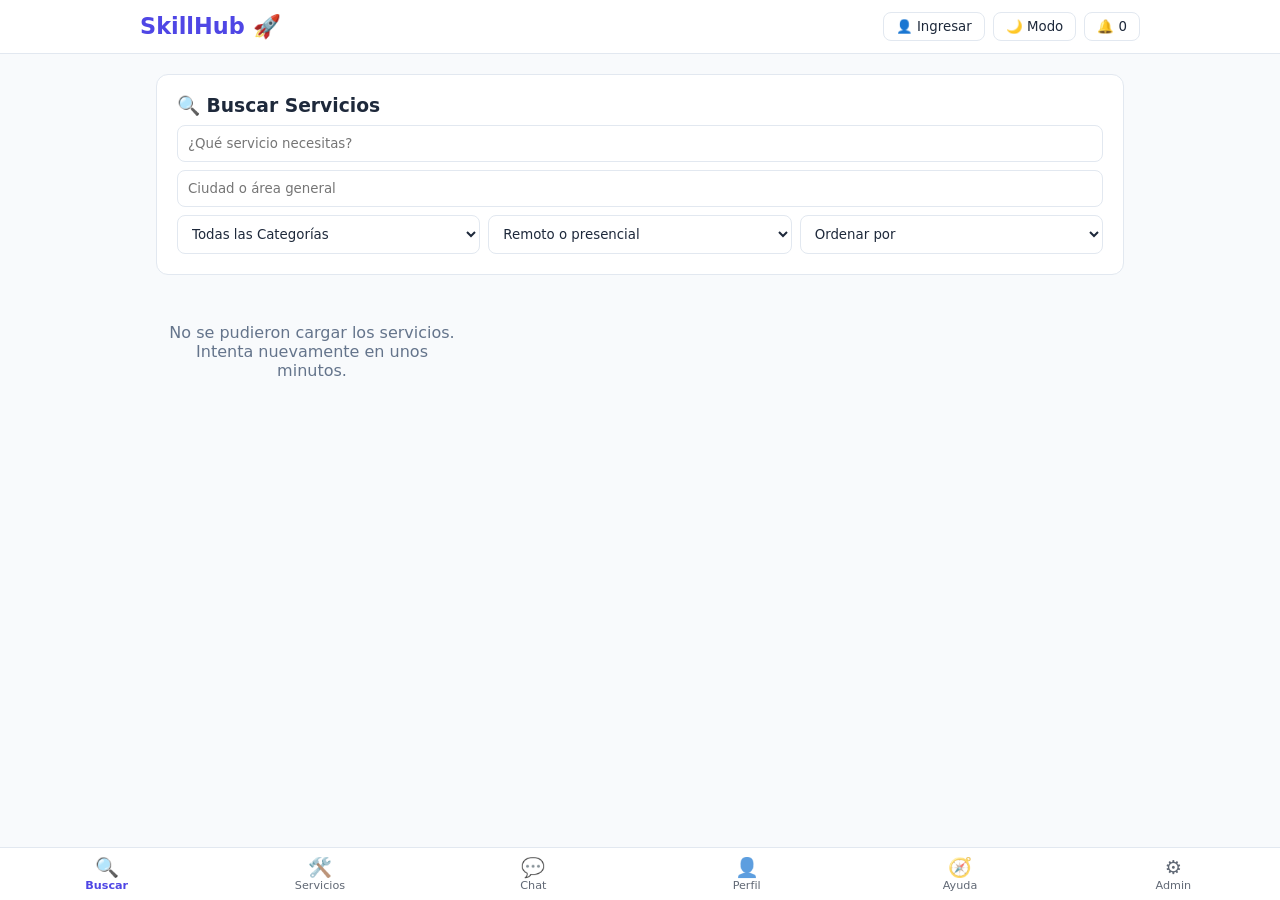
==== commit b0f6b78b: "Redesign public provider profiles" ====
--- a/index.html
+++ b/index.html
@@ -116,6 +116,28 @@
             .service-actions { flex-direction: column; }
             .stats-grid { grid-template-columns: 1fr 1fr; }
         }
+
+        /* Public provider profile */
+        #providerProfileDialog { width:min(94vw,620px); }
+        .public-profile-hero { text-align:center; padding:8px 4px 18px; border-bottom:1px solid var(--border); }
+        .public-profile-avatar { width:92px; height:92px; border-radius:50%; object-fit:cover; border:4px solid var(--card-bg); box-shadow:0 8px 24px rgba(15,23,42,.14); background:var(--bg); display:inline-flex; align-items:center; justify-content:center; font-size:2.7rem; }
+        .public-profile-hero h2 { margin-top:10px; font-size:1.55rem; }
+        .public-profile-headline { margin-top:4px; color:#64748b; font-weight:650; }
+        .public-profile-badges { display:flex; flex-wrap:wrap; justify-content:center; gap:7px; margin-top:12px; }
+        .profile-badge { padding:6px 9px; border-radius:999px; background:var(--bg); border:1px solid var(--border); font-size:.78rem; font-weight:650; }
+        .profile-rating { color:#b45309; }
+        .public-profile-section { padding-top:18px; }
+        .public-profile-section h3 { margin-bottom:9px; }
+        .profile-copy { line-height:1.55; white-space:pre-wrap; }
+        .profile-chip-list { display:flex; flex-wrap:wrap; gap:7px; }
+        .profile-chip { padding:6px 9px; border-radius:8px; background:var(--bg); border:1px solid var(--border); font-size:.82rem; }
+        .profile-service-card { border:1px solid var(--border); border-radius:10px; padding:12px; margin-top:8px; }
+        .profile-service-row { display:flex; justify-content:space-between; gap:12px; align-items:flex-start; }
+        .profile-service-price { color:var(--success); font-weight:800; white-space:nowrap; }
+        .profile-review { border-top:1px solid var(--border); padding:12px 0; }
+        .profile-review:first-of-type { border-top:0; }
+        .profile-portfolio { display:inline-block; margin-top:12px; text-decoration:none; }
+        @media (max-width:700px) { .public-profile-avatar{width:82px;height:82px}.profile-service-row{flex-direction:column}.profile-service-price{white-space:normal} }
 
         /* Review Stars */
         .rating { color: #f59e0b; font-weight: bold; }
@@ -804,11 +826,18 @@
             document.getElementById('profileEditDialog').close();
         }
         async function openProviderProfile(id) {
-            const response=await fetch(`${API_URL}/api/providers/${id}`); const data=await response.json();
-            if(!response.ok) return;
-            const p=data.profile; const avatar=p.avatarUrl?`<img src="${escapeHtml(p.avatarUrl)}" alt="" style="width:72px;height:72px;border-radius:50%;object-fit:cover">`:'👤';
-            providerProfileContent.innerHTML=`<div style="font-size:2rem">${avatar}</div><h2>${escapeHtml(p.name)}</h2><strong>${escapeHtml(p.headline||'Profesional de SkillHub')}</strong><p class="service-meta">⭐ ${p.rating||0} · ${p.reviewCount||0} reseñas · ${escapeHtml(p.location||'Ubicación no indicada')} ${p.remoteAvailable?'· Remoto':''}</p><p style="margin-top:12px">${escapeHtml(p.bio||'Sin biografía todavía.')}</p><p style="margin-top:12px"><strong>Habilidades:</strong> ${escapeHtml(p.skills||'No indicadas')}</p><p><strong>Experiencia:</strong> ${escapeHtml(p.experience||'No indicada')}</p><p><strong>Idiomas:</strong> ${escapeHtml(p.languages||'No indicados')}</p>${p.portfolioUrl?`<p style="margin-top:10px"><a href="${escapeHtml(p.portfolioUrl)}" target="_blank" rel="noopener">Ver portafolio</a></p>`:''}<h3 style="margin-top:18px">Reseñas</h3>${data.reviews.length?data.reviews.map(r=>`<div class="card"><strong>⭐ ${r.rating} · ${escapeHtml(r.reviewerName)}</strong><p>${escapeHtml(r.comment)}</p></div>`).join(''):'<p class="service-meta">Aún no tiene reseñas.</p>'}`;
-            document.getElementById('providerProfileDialog').showModal();
+            const dialog=document.getElementById('providerProfileDialog'),content=document.getElementById('providerProfileContent');
+            content.innerHTML='<div class="chat-empty">Cargando perfil…</div>'; dialog.showModal();
+            try {
+                const response=await fetch(`${API_URL}/api/providers/${id}`),data=await response.json();
+                if(!response.ok) throw new Error(data.error||'No se pudo cargar el perfil');
+                const p=data.profile||{},services=Array.isArray(data.services)?data.services:[],reviews=Array.isArray(data.reviews)?data.reviews:[];
+                const avatar=p.avatarUrl?`<img class="public-profile-avatar" src="${escapeHtml(p.avatarUrl)}" alt="Foto de perfil">`:'<div class="public-profile-avatar">👤</div>';
+                const chips=(v)=>String(v||'').split(',').map(x=>x.trim()).filter(Boolean).map(x=>`<span class="profile-chip">${escapeHtml(x)}</span>`).join('');
+                const serviceCards=services.length?services.map(x=>`<div class="profile-service-card"><div class="profile-service-row"><div><strong>${escapeHtml(x.name)}</strong><p class="service-meta">${escapeHtml(x.area||'Remoto')}</p><p style="margin-top:6px;font-size:.88rem">${escapeHtml(x.desc||'')}</p></div><span class="profile-service-price">$${Number(x.price||0).toFixed(2)}</span></div><button class="btn btn-secondary" style="margin-top:10px" onclick="providerProfileDialog.close();openServiceDialog(${Number(x.id)})">Ver servicio</button></div>`).join(''):'<p class="service-meta">No tiene servicios públicos en este momento.</p>';
+                const reviewCards=reviews.length?reviews.map(r=>`<div class="profile-review"><strong>⭐ ${Number(r.rating||0).toFixed(1)} · ${escapeHtml(r.reviewerName)}</strong><p class="service-meta">${escapeHtml(r.serviceName||'Servicio')}</p><p style="margin-top:6px">${escapeHtml(r.comment||'')}</p></div>`).join(''):'<p class="service-meta">Aún no tiene reseñas.</p>';
+                content.innerHTML=`<div class="public-profile-hero">${avatar}<h2>${escapeHtml(p.name||'Proveedor de SkillHub')}</h2><p class="public-profile-headline">${escapeHtml(p.headline||'Profesional de SkillHub')}</p><div class="public-profile-badges"><span class="profile-badge profile-rating">⭐ ${Number(p.rating||0).toFixed(1)} · ${Number(p.reviewCount||0)} reseñas</span>${p.location?`<span class="profile-badge">📍 ${escapeHtml(p.location)}</span>`:''}${p.remoteAvailable?'<span class="profile-badge">💻 Disponible remoto</span>':''}</div></div><section class="public-profile-section"><h3>Sobre mí</h3><p class="profile-copy">${escapeHtml(p.bio||'Este usuario todavía no ha añadido una biografía.')}</p>${p.portfolioUrl?`<a class="btn btn-secondary profile-portfolio" href="${escapeHtml(p.portfolioUrl)}" target="_blank" rel="noopener noreferrer">🔗 Ver portafolio</a>`:''}</section>${p.skills?`<section class="public-profile-section"><h3>Habilidades</h3><div class="profile-chip-list">${chips(p.skills)}</div></section>`:''}${p.experience?`<section class="public-profile-section"><h3>Experiencia</h3><p class="profile-copy">${escapeHtml(p.experience)}</p></section>`:''}${p.languages?`<section class="public-profile-section"><h3>Idiomas</h3><div class="profile-chip-list">${chips(p.languages)}</div></section>`:''}<section class="public-profile-section"><h3>🛠️ Servicios</h3>${serviceCards}</section><section class="public-profile-section"><h3>⭐ Reseñas</h3>${reviewCards}</section>`;
+            } catch(error) { content.innerHTML=`<div class="chat-empty">${escapeHtml(error.message)}</div>`; }
         }
         async function loadReviewOptions() {
             const select=document.getElementById('reviewBooking'); select.innerHTML='<option value="">Selecciona una reservación</option>';
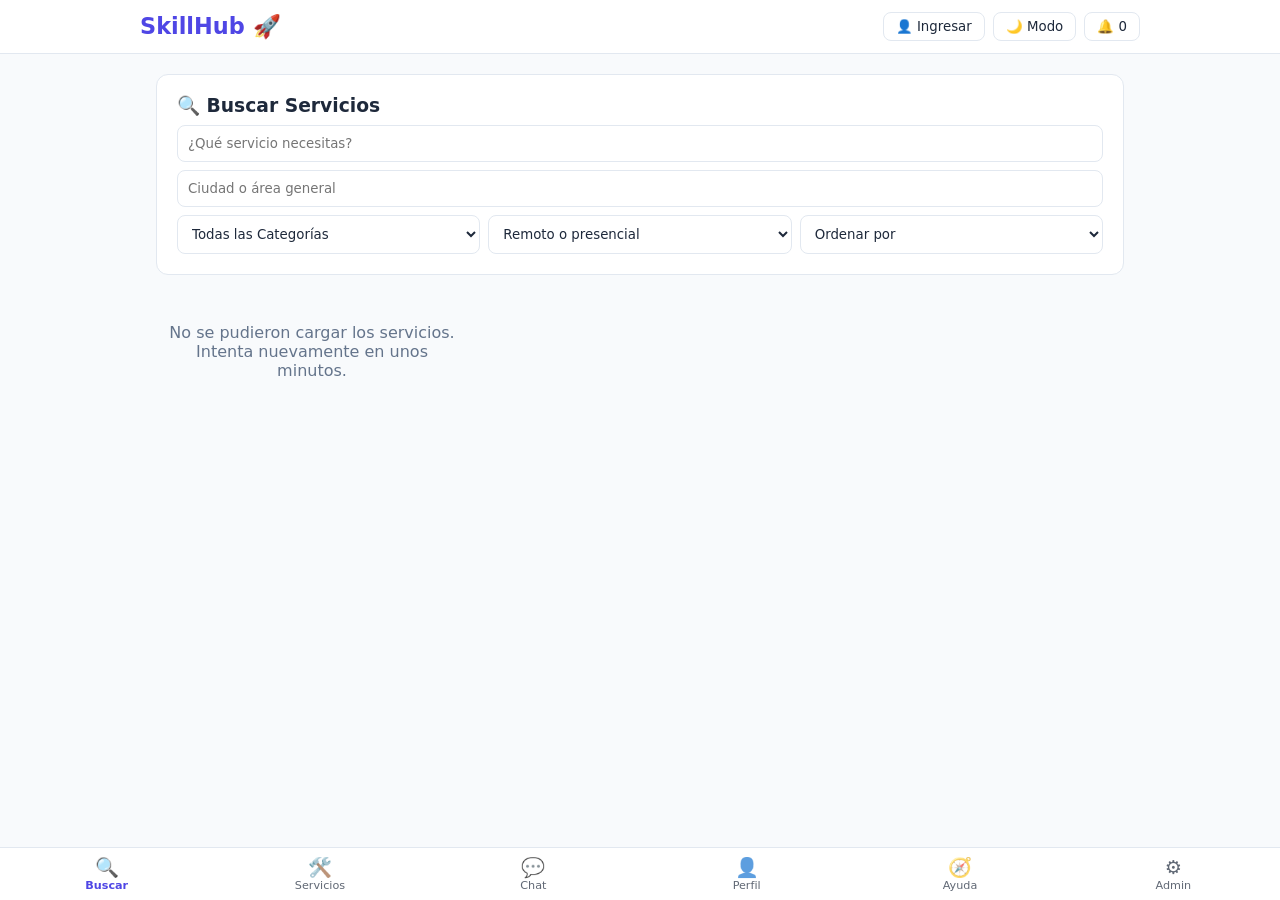
==== commit 429e7286: "Add optional profile completion guidance" ====
--- a/index.html
+++ b/index.html
@@ -116,6 +116,15 @@
             .service-actions { flex-direction: column; }
             .stats-grid { grid-template-columns: 1fr 1fr; }
         }
+
+        /* Profile completion */
+        .profile-progress-card { margin:14px 0 18px; padding:14px; border:1px solid var(--border); border-radius:12px; background:var(--bg); }
+        .profile-progress-head { display:flex; align-items:center; justify-content:space-between; gap:12px; margin-bottom:8px; }
+        .profile-progress-track { height:10px; border-radius:999px; background:var(--border); overflow:hidden; }
+        .profile-progress-fill { height:100%; width:10%; border-radius:999px; background:var(--primary); transition:width .25s ease; }
+        .profile-suggestions { margin-top:10px; font-size:.82rem; color:#64748b; line-height:1.5; }
+        .profile-optional { font-size:.74rem; color:#64748b; font-weight:500; }
+        .profile-photo-note { margin-top:6px; font-size:.78rem; color:#64748b; line-height:1.4; }
 
         /* Public provider profile */
         #providerProfileDialog { width:min(94vw,620px); }
@@ -244,18 +253,23 @@
     <section id="tab-profile" class="tab-content">
         <div class="card">
             <h3>👤 Mi perfil</h3>
-            <p class="service-meta">Mantén tu información actualizada para que otros usuarios sepan más sobre ti.</p>
+            <p class="service-meta">Completar tu perfil es opcional, pero un perfil más completo ayuda a que otros usuarios conozcan mejor tu experiencia.</p>
             <div id="profilePageLogin" class="chat-empty">Inicia sesión para administrar tu perfil.</div>
             <form id="profilePageForm" onsubmit="saveProfilePage(event)" hidden style="margin-top:14px;">
+                <div class="profile-progress-card">
+                    <div class="profile-progress-head"><strong>Perfil completado</strong><strong id="profileCompletionText">10%</strong></div>
+                    <div class="profile-progress-track" aria-hidden="true"><div id="profileCompletionFill" class="profile-progress-fill"></div></div>
+                    <p id="profileCompletionSuggestions" class="profile-suggestions">Añade información para mejorar tu perfil público.</p>
+                </div>
                 <div class="form-group"><label>Nombre de la cuenta</label><input id="profilePageName" disabled></div>
-                <div class="form-group"><label>Título profesional</label><input id="profilePageHeadline" maxlength="100" placeholder="Ej: Técnico de computadoras"></div>
-                <div class="form-group"><label>Biografía</label><textarea id="profilePageBio" rows="4" maxlength="600" placeholder="Cuéntales a los demás quién eres y qué experiencia tienes..."></textarea></div>
-                <div class="form-group"><label>Habilidades</label><input id="profilePageSkills" maxlength="300" placeholder="Ej: JavaScript, reparación, limpieza"></div>
-                <div class="form-group"><label>Experiencia</label><textarea id="profilePageExperience" rows="3" maxlength="600" placeholder="Describe brevemente tu experiencia"></textarea></div>
-                <div class="form-row"><div class="form-group"><label>Idiomas</label><input id="profilePageLanguages" maxlength="200" placeholder="Ej: Español, inglés"></div><div class="form-group"><label>Ciudad o área</label><input id="profilePageLocation" maxlength="100" placeholder="Ej: Bronx, NY"></div></div>
-                <div class="form-group"><label>Portafolio</label><input id="profilePagePortfolio" type="url" maxlength="500" placeholder="https://..."></div>
-                <div class="form-group"><label>Foto de perfil (URL https)</label><input id="profilePageAvatar" type="url" maxlength="500" placeholder="https://..."></div>
-                <label style="display:flex;align-items:center;gap:8px;"><input id="profilePageRemote" type="checkbox" style="width:auto" checked> Disponible para trabajos remotos</label>
+                <div class="form-group"><label>Título profesional <span class="profile-optional">(opcional)</span></label><input id="profilePageHeadline" maxlength="100" placeholder="Ej: Técnico de computadoras" oninput="updateProfileCompletion()"></div>
+                <div class="form-group"><label>Biografía <span class="profile-optional">(opcional)</span></label><textarea id="profilePageBio" rows="4" maxlength="600" placeholder="Cuéntales a los demás quién eres y qué experiencia tienes..." oninput="updateProfileCompletion()"></textarea></div>
+                <div class="form-group"><label>Habilidades <span class="profile-optional">(opcional)</span></label><input id="profilePageSkills" maxlength="300" placeholder="Ej: JavaScript, reparación, limpieza" oninput="updateProfileCompletion()"></div>
+                <div class="form-group"><label>Experiencia <span class="profile-optional">(opcional)</span></label><textarea id="profilePageExperience" rows="3" maxlength="600" placeholder="Describe brevemente tu experiencia" oninput="updateProfileCompletion()"></textarea></div>
+                <div class="form-row"><div class="form-group"><label>Idiomas <span class="profile-optional">(opcional)</span></label><input id="profilePageLanguages" maxlength="200" placeholder="Ej: Español, inglés" oninput="updateProfileCompletion()"></div><div class="form-group"><label>Ciudad o área <span class="profile-optional">(opcional)</span></label><input id="profilePageLocation" maxlength="100" placeholder="Ej: Bronx, NY" oninput="updateProfileCompletion()"></div></div>
+                <div class="form-group"><label>Portafolio <span class="profile-optional">(opcional)</span></label><input id="profilePagePortfolio" type="url" maxlength="500" placeholder="https://..." oninput="updateProfileCompletion()"></div>
+                <div class="form-group"><label>Foto de perfil (URL https) <span class="profile-optional">(opcional)</span></label><input id="profilePageAvatar" type="url" maxlength="500" placeholder="https://..." oninput="updateProfileCompletion()"><p class="profile-photo-note">Usa una foto apropiada y profesional. Las imágenes que violen las reglas de SkillHub pueden ser retiradas o reportadas.</p></div>
+                <label style="display:flex;align-items:center;gap:8px;"><input id="profilePageRemote" type="checkbox" style="width:auto" checked onchange="updateProfileCompletion()"> Disponible para trabajos remotos</label>
                 <button class="btn" type="submit" style="margin-top:14px;">Guardar perfil</button>
                 <p id="profilePageStatus" class="form-error" role="status"></p>
             </form>
@@ -792,13 +806,22 @@
             if(response.ok){await loadCalendar();await loadMyServices();await fetchServicesFromAPI();}
         }
 
+        function updateProfileCompletion() {
+            const fields=[['Título profesional',profilePageHeadline?.value],['Biografía',profilePageBio?.value],['Habilidades',profilePageSkills?.value],['Experiencia',profilePageExperience?.value],['Idiomas',profilePageLanguages?.value],['Ciudad o área',profilePageLocation?.value],['Portafolio',profilePagePortfolio?.value],['Foto de perfil',profilePageAvatar?.value],['Disponibilidad remota',profilePageRemote?.checked?'sí':'']];
+            const completed=fields.filter(([,v])=>String(v||'').trim()).length;
+            const percent=Math.min(100,10+(completed*10));
+            const text=document.getElementById('profileCompletionText'),fill=document.getElementById('profileCompletionFill'),suggestions=document.getElementById('profileCompletionSuggestions');
+            if(text)text.textContent=`${percent}%`; if(fill)fill.style.width=`${percent}%`;
+            if(suggestions){const missing=fields.filter(([,v])=>!String(v||'').trim()).map(([label])=>label);suggestions.textContent=percent===100?'Tu perfil está completo. Puedes actualizarlo cuando quieras.':`Sugerencia: completa ${missing.slice(0,3).join(', ')}${missing.length>3?' y otros campos':''}. Nada de esto es obligatorio.`;}
+        }
+
         async function loadProfilePage() {
             const login=document.getElementById('profilePageLogin'),form=document.getElementById('profilePageForm'),status=document.getElementById('profilePageStatus');
             status.textContent='';
             if(!session){login.hidden=false;login.textContent='Inicia sesión para administrar tu perfil.';form.hidden=true;return;}
             if(session.user.role==='admin'){login.hidden=false;login.textContent='La cuenta administrativa se gestiona desde el panel de administración.';form.hidden=true;return;}
             login.hidden=true;form.hidden=false;profilePageName.value=session.user.name||'';
-            try{const response=await fetch(`${API_URL}/api/providers/${session.user.id}`);const data=await response.json();if(!response.ok)throw new Error(data.error||'No se pudo cargar el perfil');const p=data.profile||{};profilePageHeadline.value=p.headline||'';profilePageBio.value=p.bio||'';profilePageSkills.value=p.skills||'';profilePageExperience.value=p.experience||'';profilePageLanguages.value=p.languages||'';profilePageLocation.value=p.location||'';profilePagePortfolio.value=p.portfolioUrl||'';profilePageAvatar.value=p.avatarUrl||'';profilePageRemote.checked=p.remoteAvailable!==false;}catch(e){status.textContent=e.message;}
+            try{const response=await fetch(`${API_URL}/api/providers/${session.user.id}`);const data=await response.json();if(!response.ok)throw new Error(data.error||'No se pudo cargar el perfil');const p=data.profile||{};profilePageHeadline.value=p.headline||'';profilePageBio.value=p.bio||'';profilePageSkills.value=p.skills||'';profilePageExperience.value=p.experience||'';profilePageLanguages.value=p.languages||'';profilePageLocation.value=p.location||'';profilePagePortfolio.value=p.portfolioUrl||'';profilePageAvatar.value=p.avatarUrl||'';profilePageRemote.checked=p.remoteAvailable!==false; updateProfileCompletion();}catch(e){status.textContent=e.message;}
         }
         async function saveProfilePage(event) {
             event.preventDefault();const status=document.getElementById('profilePageStatus');status.textContent='';
@@ -836,7 +859,7 @@
                 const chips=(v)=>String(v||'').split(',').map(x=>x.trim()).filter(Boolean).map(x=>`<span class="profile-chip">${escapeHtml(x)}</span>`).join('');
                 const serviceCards=services.length?services.map(x=>`<div class="profile-service-card"><div class="profile-service-row"><div><strong>${escapeHtml(x.name)}</strong><p class="service-meta">${escapeHtml(x.area||'Remoto')}</p><p style="margin-top:6px;font-size:.88rem">${escapeHtml(x.desc||'')}</p></div><span class="profile-service-price">$${Number(x.price||0).toFixed(2)}</span></div><button class="btn btn-secondary" style="margin-top:10px" onclick="providerProfileDialog.close();openServiceDialog(${Number(x.id)})">Ver servicio</button></div>`).join(''):'<p class="service-meta">No tiene servicios públicos en este momento.</p>';
                 const reviewCards=reviews.length?reviews.map(r=>`<div class="profile-review"><strong>⭐ ${Number(r.rating||0).toFixed(1)} · ${escapeHtml(r.reviewerName)}</strong><p class="service-meta">${escapeHtml(r.serviceName||'Servicio')}</p><p style="margin-top:6px">${escapeHtml(r.comment||'')}</p></div>`).join(''):'<p class="service-meta">Aún no tiene reseñas.</p>';
-                content.innerHTML=`<div class="public-profile-hero">${avatar}<h2>${escapeHtml(p.name||'Proveedor de SkillHub')}</h2><p class="public-profile-headline">${escapeHtml(p.headline||'Profesional de SkillHub')}</p><div class="public-profile-badges"><span class="profile-badge profile-rating">⭐ ${Number(p.rating||0).toFixed(1)} · ${Number(p.reviewCount||0)} reseñas</span>${p.location?`<span class="profile-badge">📍 ${escapeHtml(p.location)}</span>`:''}${p.remoteAvailable?'<span class="profile-badge">💻 Disponible remoto</span>':''}</div></div><section class="public-profile-section"><h3>Sobre mí</h3><p class="profile-copy">${escapeHtml(p.bio||'Este usuario todavía no ha añadido una biografía.')}</p>${p.portfolioUrl?`<a class="btn btn-secondary profile-portfolio" href="${escapeHtml(p.portfolioUrl)}" target="_blank" rel="noopener noreferrer">🔗 Ver portafolio</a>`:''}</section>${p.skills?`<section class="public-profile-section"><h3>Habilidades</h3><div class="profile-chip-list">${chips(p.skills)}</div></section>`:''}${p.experience?`<section class="public-profile-section"><h3>Experiencia</h3><p class="profile-copy">${escapeHtml(p.experience)}</p></section>`:''}${p.languages?`<section class="public-profile-section"><h3>Idiomas</h3><div class="profile-chip-list">${chips(p.languages)}</div></section>`:''}<section class="public-profile-section"><h3>🛠️ Servicios</h3>${serviceCards}</section><section class="public-profile-section"><h3>⭐ Reseñas</h3>${reviewCards}</section>`;
+                content.innerHTML=`<div class="public-profile-hero">${avatar}<h2>${escapeHtml(p.name||'Proveedor de SkillHub')}</h2><p class="public-profile-headline">${escapeHtml(p.headline||'Profesional de SkillHub')}</p><div class="public-profile-badges"><span class="profile-badge profile-rating">⭐ ${Number(p.rating||0).toFixed(1)} · ${Number(p.reviewCount||0)} reseñas</span><span class="profile-badge">📋 Perfil ${profilePercent}% completo</span>${p.location?`<span class="profile-badge">📍 ${escapeHtml(p.location)}</span>`:''}${p.remoteAvailable?'<span class="profile-badge">💻 Disponible remoto</span>':''}</div></div><section class="public-profile-section"><h3>Sobre mí</h3><p class="profile-copy">${escapeHtml(p.bio||'Este usuario todavía no ha añadido una biografía.')}</p>${p.portfolioUrl?`<a class="btn btn-secondary profile-portfolio" href="${escapeHtml(p.portfolioUrl)}" target="_blank" rel="noopener noreferrer">🔗 Ver portafolio</a>`:''}</section>${p.skills?`<section class="public-profile-section"><h3>Habilidades</h3><div class="profile-chip-list">${chips(p.skills)}</div></section>`:''}${p.experience?`<section class="public-profile-section"><h3>Experiencia</h3><p class="profile-copy">${escapeHtml(p.experience)}</p></section>`:''}${p.languages?`<section class="public-profile-section"><h3>Idiomas</h3><div class="profile-chip-list">${chips(p.languages)}</div></section>`:''}<section class="public-profile-section"><h3>🛠️ Servicios</h3>${serviceCards}</section><section class="public-profile-section"><h3>⭐ Reseñas</h3>${reviewCards}</section>`;
             } catch(error) { content.innerHTML=`<div class="chat-empty">${escapeHtml(error.message)}</div>`; }
         }
         async function loadReviewOptions() {
